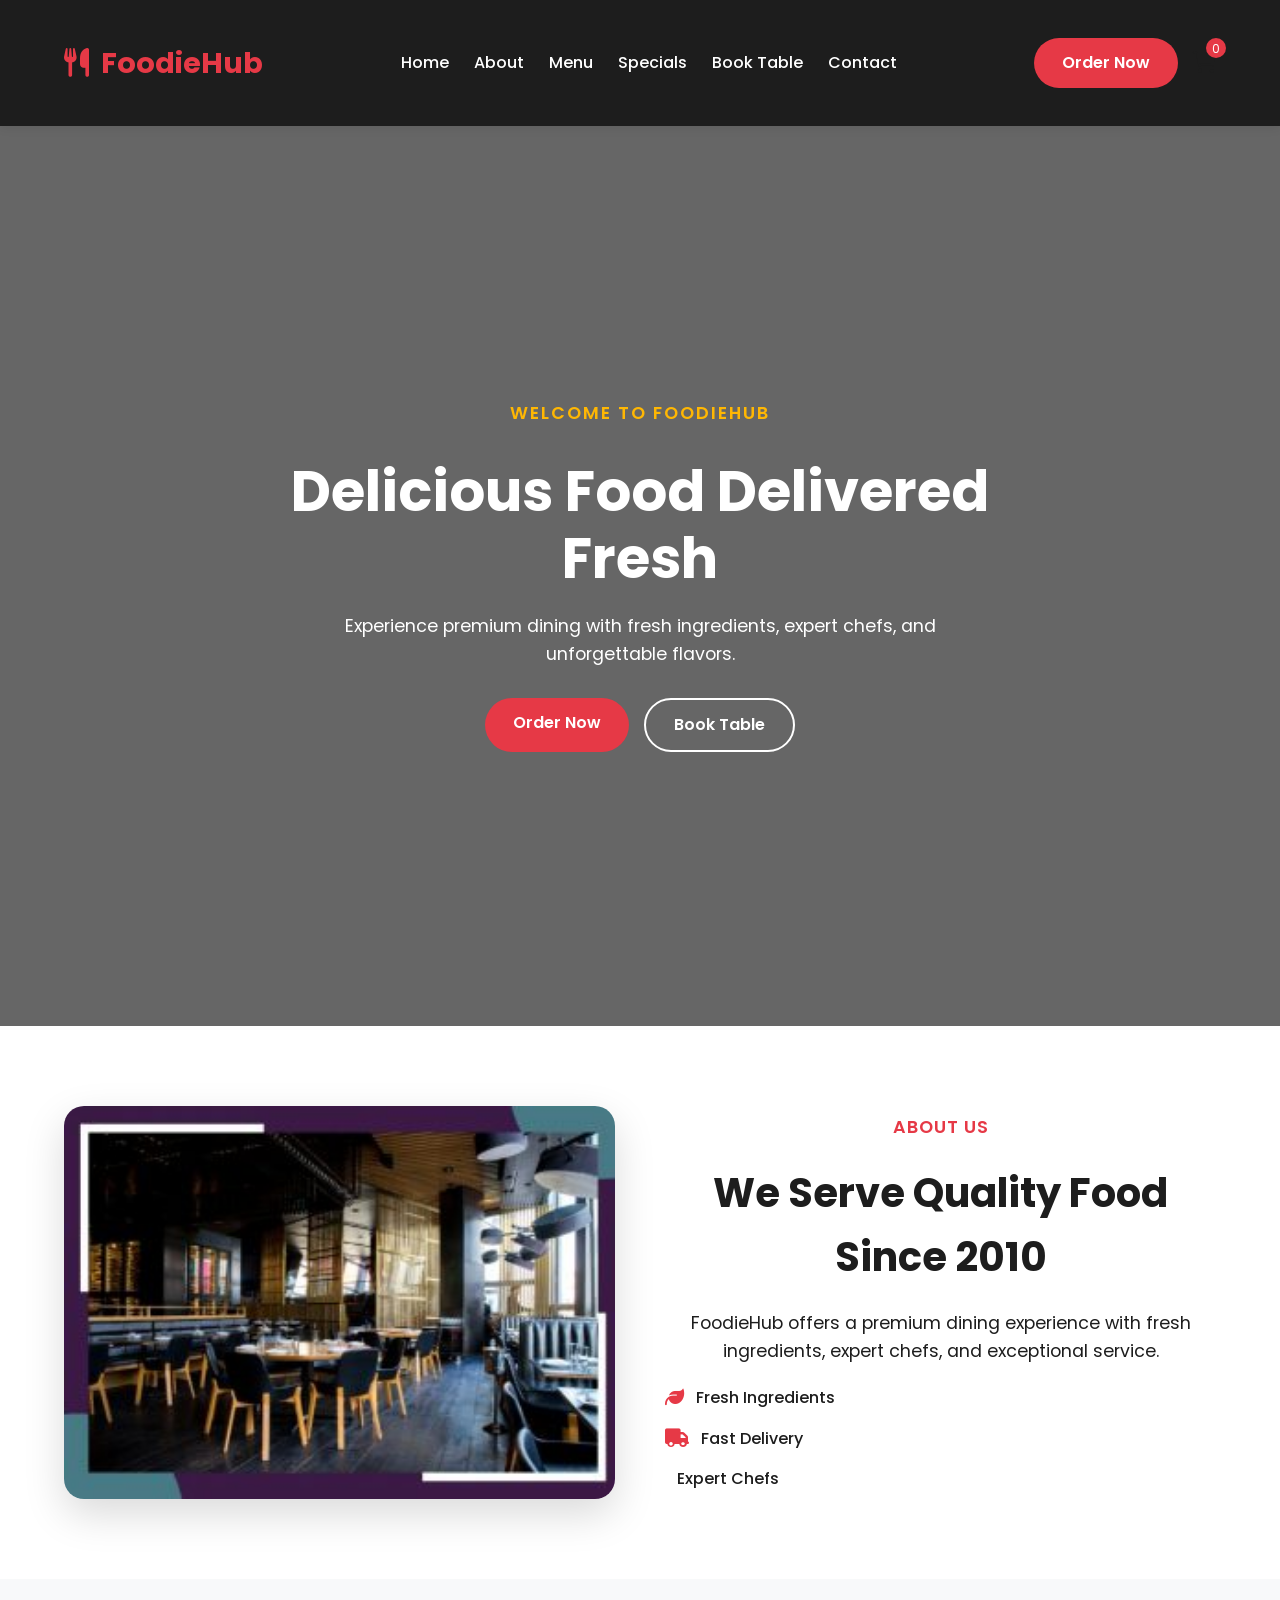
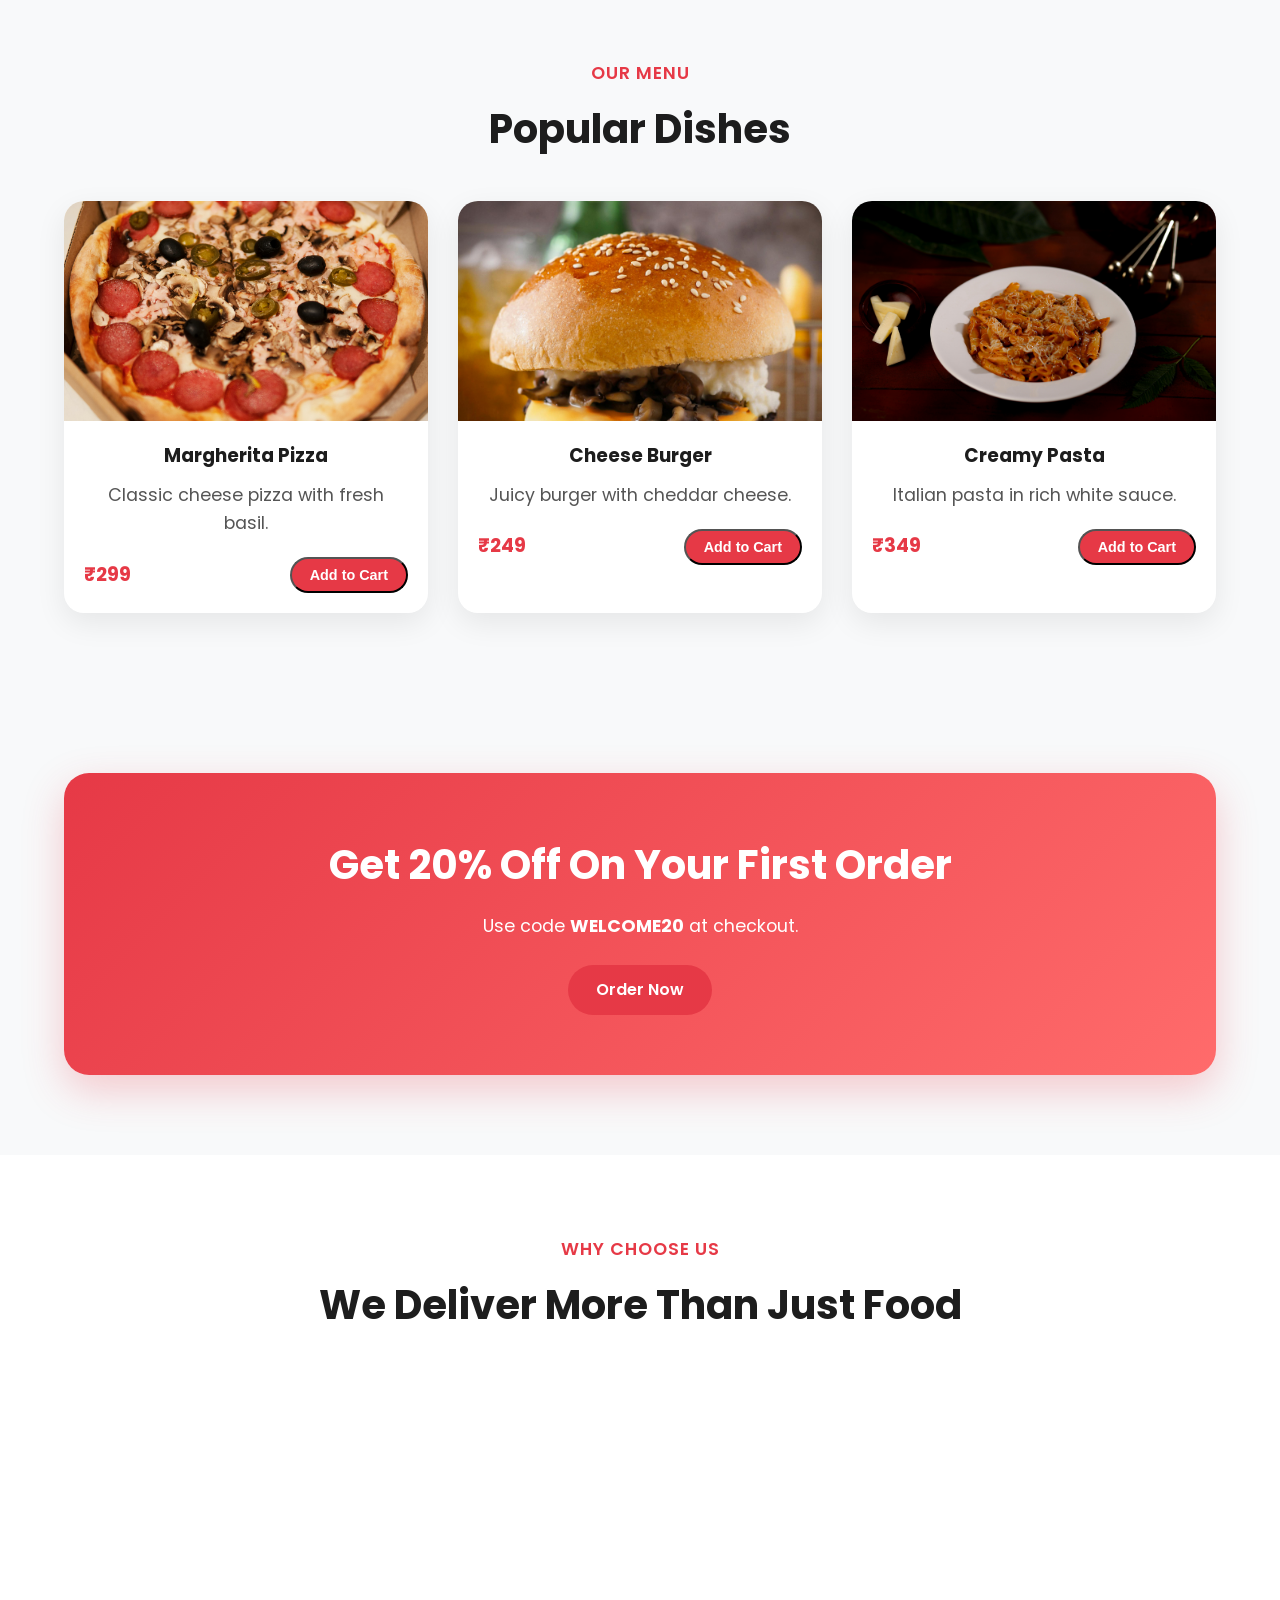
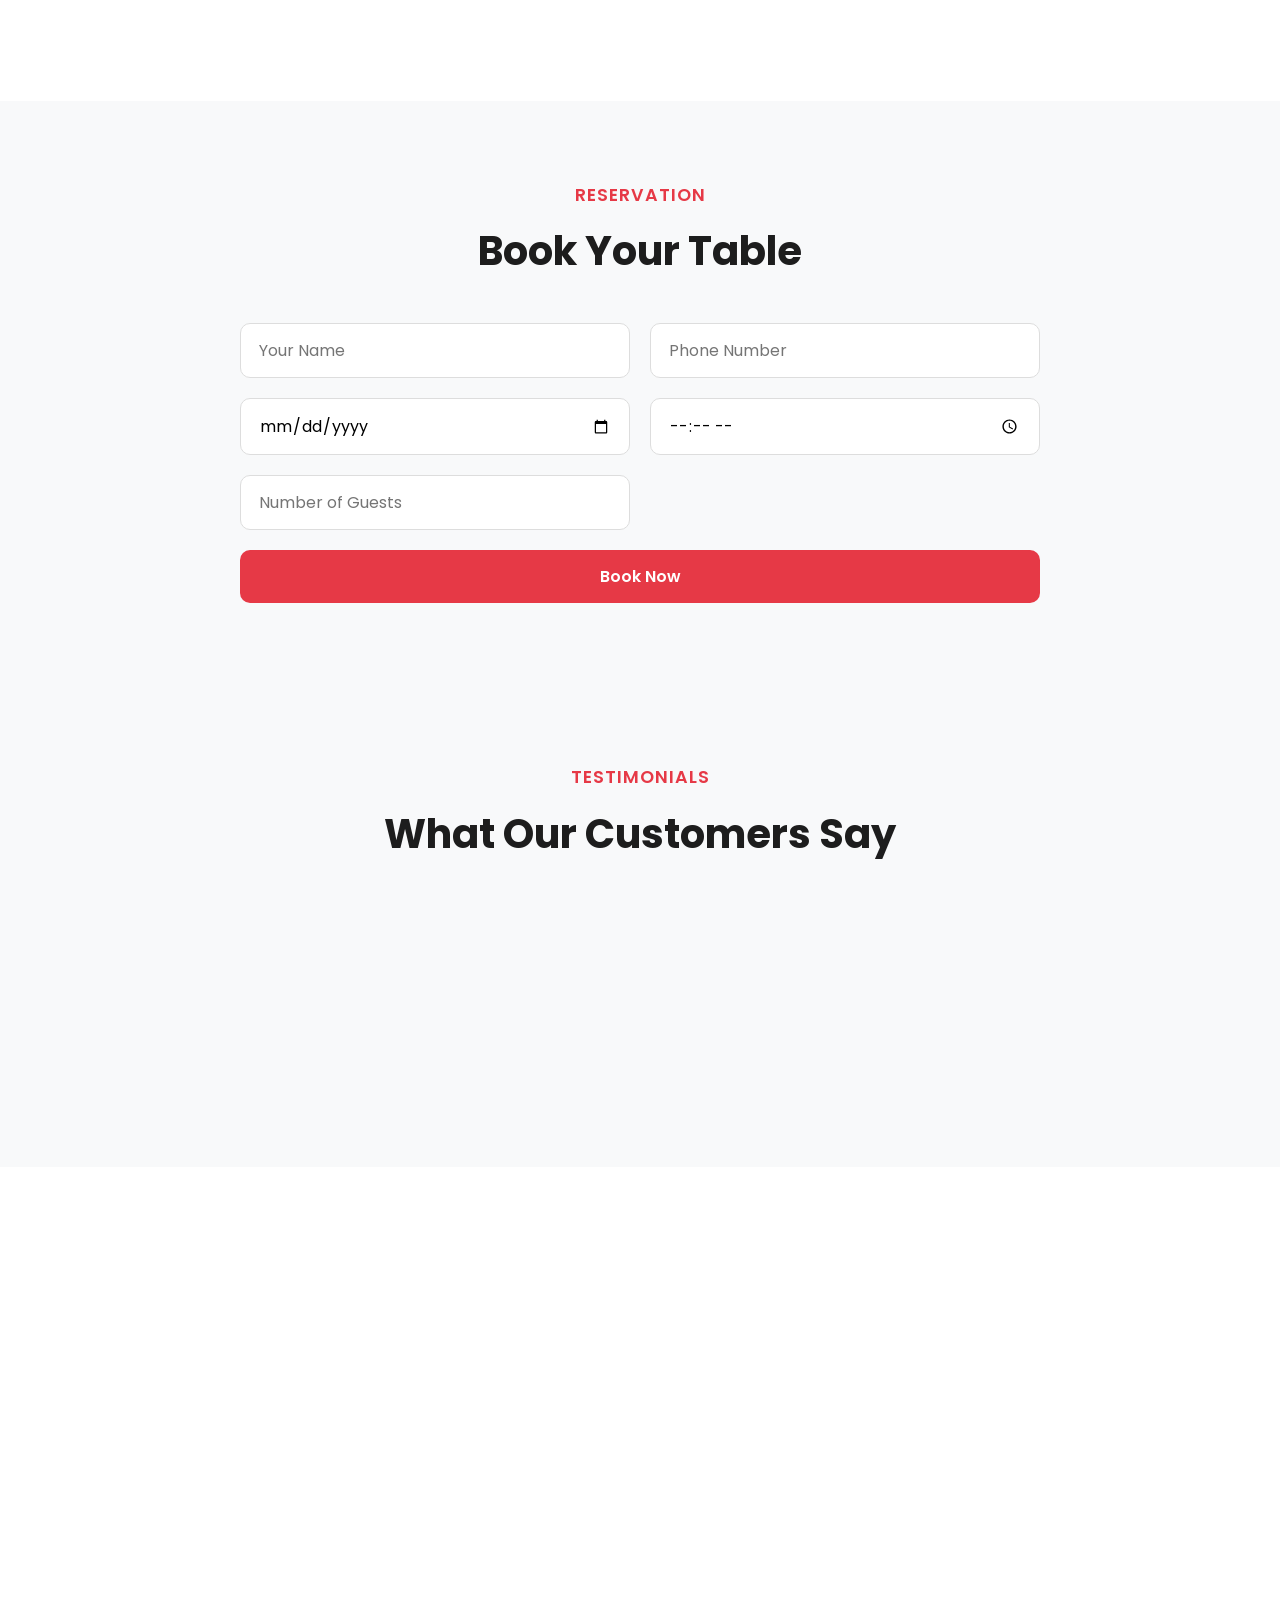
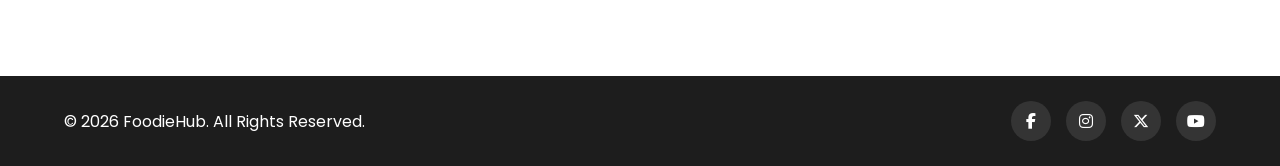
==== index.html @ bfe6a55f "primary website code uplaoded" ====
<!DOCTYPE html>
<html lang="en">

<head>
    <!-- Character encoding -->
    <meta charset="UTF-8">

    <!-- Responsive design -->
    <meta name="viewport" content="width=device-width, initial-scale=1.0">

    <!-- Website title -->
    <title>FoodieHub | Restaurant Website</title>

    <!-- Google Fonts -->
    <link rel="preconnect" href="https://fonts.googleapis.com">
    <link rel="preconnect" href="https://fonts.gstatic.com" crossorigin>
    <link href="https://fonts.googleapis.com/css2?family=Poppins:wght@300;400;500;600;700&display=swap"
        rel="stylesheet">

    <!-- Font Awesome Icons -->
    <link rel="stylesheet" href="https://cdnjs.cloudflare.com/ajax/libs/font-awesome/6.5.2/css/all.min.css">

    <!-- AOS Animation CSS -->
    <link rel="stylesheet" href="https://unpkg.com/aos@2.3.4/dist/aos.css">

    <!-- Custom CSS -->
    <link rel="stylesheet" href="css/style.css">
    <link rel="stylesheet" href="css/responsive.css">
</head>

<body>

    <!-- ================= HEADER / NAVBAR ================= -->
    <header class="header">
        <nav class="navbar container">

            <!-- Logo -->
            <a href="#" class="logo">
                <i class="fa-solid fa-utensils"></i> FoodieHub
            </a>

            <!-- Navigation Links -->
            <ul class="nav-links" id="navLinks">
                <li><a href="#home">Home</a></li>
                <li><a href="#about">About</a></li>
                <li><a href="#menu">Menu</a></li>
                <li><a href="#specials">Specials</a></li>
                <li><a href="#booking">Book Table</a></li>
                <li><a href="#contact">Contact</a></li>
            </ul>

            <!-- Right Side -->
            <div class="nav-actions">
                <a href="#menu" class="btn btn-primary">Order Now</a>
                <a href="cart.html" class="cart-icon">

                    <i class="fa-solid fa-cart-shopping"></i>
                    <span id="cartCount">0</span>
                </a>

                <!-- Mobile Menu Button -->
                <button class="menu-toggle" id="menuToggle">
                    <i class="fa-solid fa-bars"></i>
                </button>
            </div>

        </nav>
    </header>

    <!-- ================= HERO SECTION ================= -->
    <section class="hero" id="home">
        <!-- Dark overlay for readability -->
        <div class="hero-overlay"></div>

        <div class="hero-content container" data-aos="fade-up">
            <p class="hero-subtitle">Welcome to FoodieHub</p>
            <h1>Delicious Food Delivered Fresh</h1>
            <p>
                Experience premium dining with fresh ingredients, expert chefs,
                and unforgettable flavors.
            </p>

            <div class="hero-buttons">
                <a href="#menu" class="btn btn-primary">Order Now</a>
                <a href="#booking" class="btn btn-outline">Book Table</a>
            </div>
        </div>
    </section>

    <!-- ================= ABOUT SECTION ================= -->
    <section class="about section" id="about">
        <div class="container about-content">

            <!-- Left Side Image -->
            <div class="about-image" data-aos="fade-right">
                <img src="images/aboutUs.jpeg" alt="Restaurant Interior">
            </div>

            <!-- Right Side Text -->
            <div class="about-text" data-aos="fade-left">
                <p class="section-subtitle">About Us</p>
                <h2>We Serve Quality Food Since 2010</h2>
                <p>
                    FoodieHub offers a premium dining experience with fresh
                    ingredients, expert chefs, and exceptional service.
                </p>

                <div class="features">
                    <div class="feature">
                        <i class="fa-solid fa-leaf"></i>
                        <span>Fresh Ingredients</span>
                    </div>

                    <div class="feature">
                        <i class="fa-solid fa-truck"></i>
                        <span>Fast Delivery</span>
                    </div>

                    <div class="feature">
                        <i class="fa-solid fa-user-chef"></i>
                        <span>Expert Chefs</span>
                    </div>
                </div>
            </div>

        </div>
    </section>

    <!-- ================= MENU SECTION ================= -->
    <section class="menu section" id="menu">
        <div class="container">
            <p class="section-subtitle">Our Menu</p>
            <h2 class="section-title">Popular Dishes</h2>

            <div class="menu-grid">

                <!-- Pizza Card -->
                <div class="menu-card" data-aos="zoom-in">
                    <img src="images/pizza.jpg" alt="Pizza">

                    <div class="menu-card-content">
                        <h3>Margherita Pizza</h3>
                        <p>Classic cheese pizza with fresh basil.</p>

                        <div class="menu-footer">
                            <span>₹299</span>
                            <button class="btn btn-small add-to-cart" data-name="Margherita Pizza" data-price="299">
                                Add to Cart
                            </button>
                        </div>
                    </div>
                </div>

                <!-- Burger Card -->
                <div class="menu-card" data-aos="zoom-in" data-aos-delay="100">
                    <img src="images/burger.jpg" alt="Burger">

                    <div class="menu-card-content">
                        <h3>Cheese Burger</h3>
                        <p>Juicy burger with cheddar cheese.</p>

                        <div class="menu-footer">
                            <span>₹249</span>
                            <button class="btn btn-small add-to-cart" data-name="Cheese Burger" data-price="249">
                                Add to Cart
                            </button>
                        </div>
                    </div>
                </div>

                <!-- Pasta Card -->
                <div class="menu-card" data-aos="zoom-in" data-aos-delay="200">
                    <img src="images/pasta.jpg" alt="Pasta">

                    <div class="menu-card-content">
                        <h3>Creamy Pasta</h3>
                        <p>Italian pasta in rich white sauce.</p>

                        <div class="menu-footer">
                            <span>₹349</span>
                            <button class="btn btn-small add-to-cart" data-name="Cheese Burger" data-price="249">
                                Add to Cart
                            </button>
                        </div>
                    </div>
                </div>

            </div>
        </div>
    </section>

    <!-- ================= SPECIAL OFFER SECTION ================= -->
    <section class="specials section" id="specials">
        <div class="container specials-box" data-aos="fade-up">
            <h2>Get 20% Off On Your First Order</h2>
            <p>Use code <strong>WELCOME20</strong> at checkout.</p>
            <a href="#menu" class="btn btn-primary">Order Now</a>
        </div>
    </section>

    <!-- ================= WHY CHOOSE US ================= -->
    <section class="why-us section">
        <div class="container">
            <p class="section-subtitle">Why Choose Us</p>
            <h2 class="section-title">We Deliver More Than Just Food</h2>

            <div class="why-grid">

                <div class="why-card" data-aos="fade-up">
                    <i class="fa-solid fa-seedling"></i>
                    <h3>Fresh Ingredients</h3>
                    <p>We use only fresh and high-quality ingredients.</p>
                </div>

                <div class="why-card" data-aos="fade-up" data-aos-delay="100">
                    <i class="fa-solid fa-truck-fast"></i>
                    <h3>Fast Delivery</h3>
                    <p>Quick and reliable delivery to your doorstep.</p>
                </div>

                <div class="why-card" data-aos="fade-up" data-aos-delay="200">
                    <i class="fa-solid fa-user-chef"></i>
                    <h3>Expert Chefs</h3>
                    <p>Prepared by experienced and passionate chefs.</p>
                </div>

                <div class="why-card" data-aos="fade-up" data-aos-delay="300">
                    <i class="fa-solid fa-champagne-glasses"></i>
                    <h3>Cozy Ambience</h3>
                    <p>Enjoy a warm and comfortable dining experience.</p>
                </div>

            </div>
        </div>
    </section>


    <!-- ================= BOOKING SECTION ================= -->
    <section class="booking section" id="booking">
        <div class="container">
            <p class="section-subtitle">Reservation</p>
            <h2 class="section-title">Book Your Table</h2>

            <form class="booking-form" id="bookingForm">
                <input type="text" placeholder="Your Name" required>
                <input type="tel" placeholder="Phone Number" required>
                <input type="date" required>
                <input type="time" required>
                <input type="number" placeholder="Number of Guests" min="1" required>

                <button type="submit" class="btn btn-primary">
                    Book Now
                </button>
            </form>
        </div>
    </section>
    <!-- ================= TESTIMONIALS SECTION ================= -->
    <section class="testimonials section" id="testimonials">
        <div class="container">
            <p class="section-subtitle">Testimonials</p>
            <h2 class="section-title">What Our Customers Say</h2>

            <div class="testimonial-card" data-aos="fade-up">
                <p>
                    "Amazing food and excellent service. One of the best restaurants in Pune!"
                </p>
                <h4>- Rahul Sharma</h4>
            </div>
        </div>
    </section>

    <!-- ================= CONTACT SECTION ================= -->
    <section class="contact section" id="contact">
        <div class="container contact-content">

            <!-- Contact Info -->
            <div class="contact-info" data-aos="fade-right">
                <p class="section-subtitle">Contact Us</p>
                <h2 class="section-title">Get In Touch</h2>

                <p><i class="fa-solid fa-location-dot"></i> Pune, Maharashtra, India</p>
                <p><i class="fa-solid fa-phone"></i> +91 98765 43210</p>
                <p><i class="fa-solid fa-envelope"></i> info@foodiehub.com</p>
            </div>

            <!-- Contact Form -->
            <form class="contact-form" id="contactForm" data-aos="fade-left">
                <input type="text" placeholder="Your Name" required>
                <input type="email" placeholder="Your Email" required>
                <textarea rows="5" placeholder="Your Message" required></textarea>
                <button type="submit" class="btn btn-primary">
                    Send Message
                </button>
            </form>

        </div>
    </section>

    <!-- ================= FOOTER ================= -->
    <footer class="footer">
        <div class="container footer-content">
            <p>&copy; 2026 FoodieHub. All Rights Reserved.</p>

            <div class="social-links">
                <a href="#"><i class="fa-brands fa-facebook-f"></i></a>
                <a href="#"><i class="fa-brands fa-instagram"></i></a>
                <a href="#"><i class="fa-brands fa-x-twitter"></i></a>
                <a href="#"><i class="fa-brands fa-youtube"></i></a>
            </div>
        </div>
    </footer>

    <!-- AOS JS -->
    <script src="https://unpkg.com/aos@2.3.4/dist/aos.js"></script>

    <!-- Custom JS -->
    <script src="js/script.js"></script>
    <!-- Toast Notification Container -->
<div id="toast" class="toast"></div>
</body>

</html>
---- css/style.css ----
/* =========================
   GOOGLE FONT RESET
========================= */
* {
    margin: 0;
    padding: 0;
    box-sizing: border-box;
}

html {
    scroll-behavior: smooth;
}

body {
    font-family: 'Poppins', sans-serif;
    line-height: 1.6;
    color: #1d1d1d;
    background: #ffffff;
}

img {
    max-width: 100%;
    display: block;
}

a {
    text-decoration: none;
    color: inherit;
}

ul {
    list-style: none;
}

/* =========================
   CSS VARIABLES
========================= */
:root {
    --primary: #e63946;
    --secondary: #ffb703;
    --dark: #1d1d1d;
    --light: #ffffff;
    --gray: #f8f9fa;
    --container-width: 1200px;
    --radius: 12px;
    --transition: 0.3s ease;
}

/* =========================
   REUSABLE CLASSES
========================= */
.container {
    width: 90%;
    max-width: var(--container-width);
    margin: auto;
}

.section {
    padding: 80px 0;
}

.btn {
    display: inline-block;
    padding: 12px 28px;
    border-radius: 50px;
    font-weight: 600;
    transition: var(--transition);
}

.btn-primary {
    background: var(--primary);
    color: var(--light);
}

.btn-primary:hover {
    background: #c62828;
}

/* =========================
   BASIC PAGE STYLING
========================= */
header {
    background: var(--dark);
    color: var(--light);
    text-align: center;
    padding: 20px 0;
}

header h1 {
    font-size: 2rem;
}

section {
    text-align: center;
    padding: 100px 20px;
    background: var(--gray);
}

section h2 {
    font-size: 2.5rem;
    margin-bottom: 20px;
}

section p {
    font-size: 1.1rem;
    max-width: 600px;
    margin: auto;
}

footer {
    background: var(--dark);
    color: var(--light);
    text-align: center;
    padding: 20px 0;
}
/* =========================
   NAVBAR
========================= */
.header {
    position: sticky;
    top: 0;
    left: 0;
    width: 100%;
    
    box-shadow: 0 2px 10px rgba(0, 0, 0, 0.08);
    z-index: 1000;
}

.navbar {
    display: flex;
    justify-content: space-between;
    align-items: center;
    padding: 18px 0;
}

.logo {
    font-size: 1.8rem;
    font-weight: 700;
    color: var(--primary);
}

.logo i {
    margin-right: 6px;
}

.nav-links {
    display: flex;
    gap: 25px;
}

.nav-links a {
    font-weight: 500;
    transition: var(--transition);
}

.nav-links a:hover {
    color: var(--primary);
}

.nav-actions {
    display: flex;
    align-items: center;
    gap: 15px;
}

.menu-toggle {
    display: none;
    background: none;
    border: none;
    font-size: 1.5rem;
    cursor: pointer;
}
/* =========================
   HERO SECTION
========================= */
.hero {
    position: relative;
    min-height: 100vh;
    display: flex;
    align-items: center;
    justify-content: center;
    text-align: center;
    color: var(--light);
    background: url('https://images.unsplash.com/photo-1517248135467-4c7edcad34c4?auto=format&fit=crop&w=1600&q=80') center/cover no-repeat;
}

.hero-overlay {
    position: absolute;
    inset: 0;
    background: rgba(0, 0, 0, 0.6);
}

.hero-content {
    position: relative;
    z-index: 2;
    max-width: 800px;
}

.hero-subtitle {
    color: var(--secondary);
    font-weight: 600;
    margin-bottom: 15px;
    text-transform: uppercase;
    letter-spacing: 2px;
}

.hero h1 {
    font-size: 3.5rem;
    line-height: 1.2;
    margin-bottom: 20px;
}

.hero p {
    font-size: 1.1rem;
    margin-bottom: 30px;
}

.hero-buttons {
    display: flex;
    justify-content: center;
    gap: 15px;
    flex-wrap: wrap;
}

.btn-outline {
    border: 2px solid #ffffff;
    color: #ffffff;
}

.btn-outline:hover {
    background: #ffffff;
    color: var(--dark);
}

/* =========================
   SECTION TITLES
========================= */
.section-subtitle {
    color: var(--primary);
    font-weight: 600;
    margin-bottom: 10px;
    text-transform: uppercase;
    letter-spacing: 1px;
}

.section-title,
.about-text h2 {
    font-size: 2.5rem;
    margin-bottom: 20px;
}

/* =========================
   ABOUT SECTION
========================= */
.about {
    background: #ffffff;
}

.about-content {
    display: grid;
    grid-template-columns: 1fr 1fr;
    gap: 50px;
    align-items: center;
}

.about-image img {
    width: 100%; 
    border-radius: 20px;
    box-shadow: 0 15px 40px rgba(0, 0, 0, 0.15);
}

.about-text p {
    margin-bottom: 20px;
}

.features {
    display: flex;
    flex-direction: column;
    gap: 15px;
}

.feature {
    display: flex;
    align-items: center;
    gap: 12px;
    font-weight: 500;
}

.feature i {
    color: var(--primary);
    font-size: 1.2rem;
}

/* =========================
   MENU SECTION
========================= */
.menu {
    background: var(--gray);
}

.menu-grid {
    display: grid;
    grid-template-columns: repeat(3, 1fr);
    gap: 30px;
    margin-top: 40px;
}

.menu-card {
    background: #ffffff;
    border-radius: 20px;
    overflow: hidden;
    box-shadow: 0 10px 30px rgba(0, 0, 0, 0.08);
    transition: var(--transition);
}

.menu-card:hover {
    transform: translateY(-10px);
}

.menu-card img {
    width: 100%; 
    height: 220px;
    object-fit: cover;
}

.menu-card-content {
    padding: 20px;
}

.menu-card-content h3 {
    margin-bottom: 10px;
}

.menu-card-content p {
    margin-bottom: 20px;
    color: #555;
}

.menu-footer {
    display: flex;
    justify-content: space-between;
    align-items: center;
}

.menu-footer span {
    font-size: 1.2rem;
    font-weight: 700;
    color: var(--primary);
}

.btn-small {
    padding: 8px 18px;
    font-size: 0.9rem;
    background: var(--primary);
    color: #ffffff;
    border-radius: 30px;
}
/* =========================
   SPECIAL OFFER SECTION
========================= */
.specials-box {
    background: linear-gradient(135deg, var(--primary), #ff6b6b);
    color: #ffffff;
    padding: 60px 30px;
    border-radius: 25px;
    text-align: center;
    box-shadow: 0 15px 40px rgba(230, 57, 70, 0.25);
}

.specials-box h2 {
    font-size: 2.5rem;
    margin-bottom: 15px;
}

.specials-box p {
    margin-bottom: 25px;
}

/* =========================
   WHY CHOOSE US
========================= */
.why-us {
    background: #ffffff;
}

.why-grid {
    display: grid;
    grid-template-columns: repeat(4, 1fr);
    gap: 30px;
    margin-top: 40px;
}

.why-card {
    background: var(--gray);
    padding: 30px 20px;
    border-radius: 20px;
    text-align: center;
    transition: var(--transition);
}

.why-card:hover {
    transform: translateY(-10px);
    box-shadow: 0 10px 30px rgba(0, 0, 0, 0.08);
}

.why-card i {
    font-size: 2.5rem;
    color: var(--primary);
    margin-bottom: 20px;
}

.why-card h3 {
    margin-bottom: 10px;
}
/* =========================
   BOOKING SECTION
========================= */
.booking {
    background: var(--gray);
}

.booking-form {
    max-width: 800px;
    margin: 40px auto 0;
    display: grid;
    grid-template-columns: repeat(2, 1fr);
    gap: 20px;
}

.booking-form input,
.booking-form button {
    padding: 14px 18px;
    border: 1px solid #ddd;
    border-radius: 10px;
    font-family: inherit;
    font-size: 1rem;
}

.booking-form input:focus {
    outline: none;
    border-color: var(--primary);
}

.booking-form button {
    border: none;
    cursor: pointer;
}

.booking-form button:last-child {
    grid-column: span 2;
}
/* =========================
   TESTIMONIALS
========================= */
.testimonials {
    background: var(--gray);
}

.testimonial-card {
    max-width: 700px;
    margin: 40px auto 0;
    background: #ffffff;
    padding: 40px;
    border-radius: 20px;
    box-shadow: 0 10px 30px rgba(0, 0, 0, 0.08);
    text-align: center;
}

.testimonial-card p {
    font-size: 1.1rem;
    font-style: italic;
    margin-bottom: 20px;
}

.testimonial-card h4 {
    color: var(--primary);
}

/* =========================
   CONTACT SECTION
========================= */
.contact {
    background: #ffffff;
}

.contact-content {
    display: grid;
    grid-template-columns: 1fr 1fr;
    gap: 40px;
    align-items: start;
}

.contact-info p {
    margin-bottom: 15px;
}

.contact-info i {
    color: var(--primary);
    margin-right: 10px;
}

.contact-form {
    display: flex;
    flex-direction: column;
    gap: 15px;
}

.contact-form input,
.contact-form textarea {
    width: 100%; 
    padding: 14px 18px;
    border: 1px solid #ddd;
    border-radius: 10px;
    font-family: inherit;
    font-size: 1rem;
}

.contact-form textarea {
    resize: vertical;
}

.contact-form input:focus,
.contact-form textarea:focus {
    outline: none;
    border-color: var(--primary);
}

.contact-form button {
    border: none;
    cursor: pointer;
}

/* =========================
   FOOTER
========================= */
.footer {
    background: var(--dark);
    color: #ffffff;
    padding: 25px 0;
}

.footer-content {
    display: flex;
    justify-content: space-between;
    align-items: center;
    gap: 20px;
    flex-wrap: wrap;
}

.social-links {
    display: flex;
    gap: 15px;
}

.social-links a {
    width: 40px;
    height: 40px;
    display: flex;
    align-items: center;
    justify-content: center;
    background: rgba(255, 255, 255, 0.1);
    border-radius: 50%; 
    transition: var(--transition);
}

.social-links a:hover {
    background: var(--primary);
}
/* =========================
   CART ICON
========================= */
.cart-icon {
    position: relative;
    font-size: 1.3rem;
    color: var(--dark);
}

#cartCount {
    position: absolute;
    top: -8px;
    right: -10px;
    background: var(--primary);
    color: #ffffff;
    width: 20px;
    height: 20px;
    border-radius: 50%;
    font-size: 0.75rem;
    display: flex;
    align-items: center;
    justify-content: center;
}
/* =========================
   CART PAGE
========================= */
.cart-item {
    display: flex;
    justify-content: space-between;
    align-items: center;
    gap: 20px;
    background: #ffffff;
    padding: 20px;
    border-radius: 12px;
    box-shadow: 0 5px 15px rgba(0, 0, 0, 0.06);
    margin-bottom: 15px;
}

.cart-item h4 {
    margin-bottom: 5px;
}

.remove-btn {
    background: var(--primary);
    color: #ffffff;
    border: none;
    padding: 8px 16px;
    border-radius: 30px;
    cursor: pointer;
}

.cart-summary {
    margin-top: 30px;
    text-align: center;
}

.cart-summary h3 {
    margin-bottom: 20px;
    font-size: 1.8rem;
}

.cart-summary .btn {
    margin: 10px;
}

.empty-cart {
    text-align: center;
    padding: 40px 0;
    color: #666;
}

/* =========================
   PAGE HERO
========================= */
.page-hero {
    background: linear-gradient(rgba(0,0,0,0.65), rgba(0,0,0,0.65)),
                url('../images/about.jpg') center/cover no-repeat;
    color: #ffffff;
    text-align: center;
    padding: 120px 20px 80px;
}

.page-hero h1 {
    font-size: 3rem;
    margin-bottom: 10px;
}

.page-hero p {
    font-size: 1.1rem;
}
/* =========================
   CHECKOUT PAGE
========================= */
.checkout-box {
    max-width: 700px;
    margin: 0 auto;
    background: #ffffff;
    padding: 40px;
    border-radius: 20px;
    box-shadow: 0 10px 30px rgba(0, 0, 0, 0.08);
}

.checkout-box h3 {
    margin-bottom: 25px;
    text-align: center;
    color: var(--primary);
}

.checkout-form {
    display: flex;
    flex-direction: column;
    gap: 15px;
}

.checkout-form input,
.checkout-form textarea {
    width: 100%;
    padding: 14px 18px;
    border: 1px solid #ddd;
    border-radius: 10px;
    font-family: inherit;
    font-size: 1rem;
}

.checkout-form textarea {
    resize: vertical;
}

.checkout-form input:focus,
.checkout-form textarea:focus {
    outline: none;
    border-color: var(--primary);
}

.checkout-form button {
    border: none;
    cursor: pointer;
}

/* =========================
   TOAST NOTIFICATION
========================= */
.toast {
    position: fixed;
    top: 100px;
    right: 20px;
    background: #1d1d1d;
    color: #ffffff;
    padding: 14px 20px;
    border-radius: 10px;
    box-shadow: 0 10px 30px rgba(0, 0, 0, 0.15);
    z-index: 9999;
    opacity: 0;
    visibility: hidden;
    transform: translateY(-20px);
    transition: all 0.3s ease;
    max-width: 320px;
}

.toast.show {
    opacity: 1;
    visibility: visible;
    transform: translateY(0);
}

.toast.success {
    background: #28a745;
}

.toast.error {
    background: #dc3545;
}
---- css/responsive.css ----
/* =========================
   MOBILE NAVIGATION
========================= */
@media (max-width: 768px) {
    .nav-links {
        position: absolute;
        top: 100%;
        left: 0;
        width: 100%;
        background: #ffffff;
        flex-direction: column;
        align-items: center;
        padding: 20px 0;
        display: none;
        box-shadow: 0 10px 20px rgba(0, 0, 0, 0.08);
    }

    .nav-links.active {
        display: flex;
    }

    .menu-toggle {
        display: block;
    }

    .nav-actions .btn {
        display: none;
    }

    .hero h1 {
        font-size: 2.5rem;
    }

    .hero p {
        font-size: 1rem;
    }

    .about-content {
        grid-template-columns: 1fr;
    }

    .about-text h2,
    .section-title {
        font-size: 2rem;
    }

    .menu-grid {
        grid-template-columns: 1fr;
    }
    .why-grid {
    grid-template-columns: 1fr;
}

.specials-box h2 {
    font-size: 2rem;
}
.booking-form {
    grid-template-columns: 1fr;
}

.booking-form button:last-child {
    grid-column: span 1;
}
.contact-content,
.footer-content {
    grid-template-columns: 1fr;
    flex-direction: column;
    text-align: center;
}
.cart-item {
    flex-direction: column;
  text-align: center;
}

.page-hero h1 {
    font-size: 2.2rem;
}

}
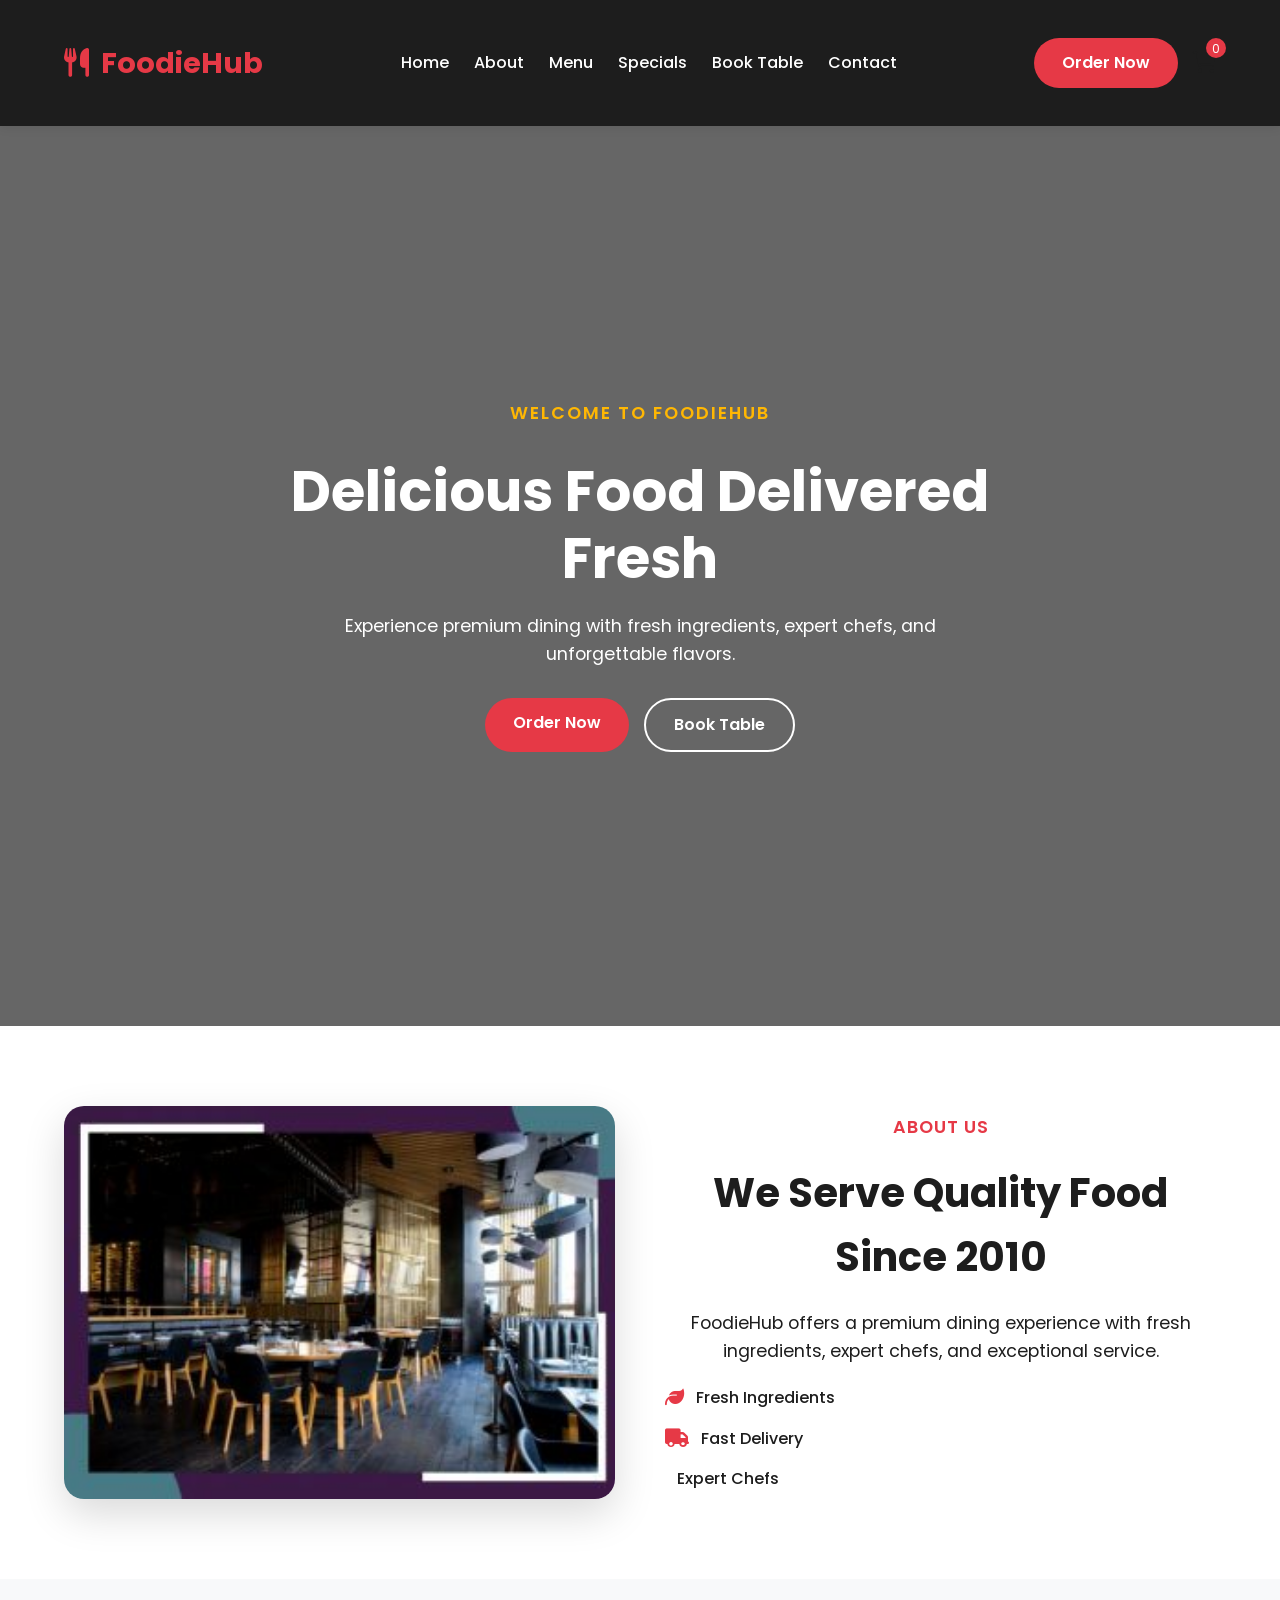
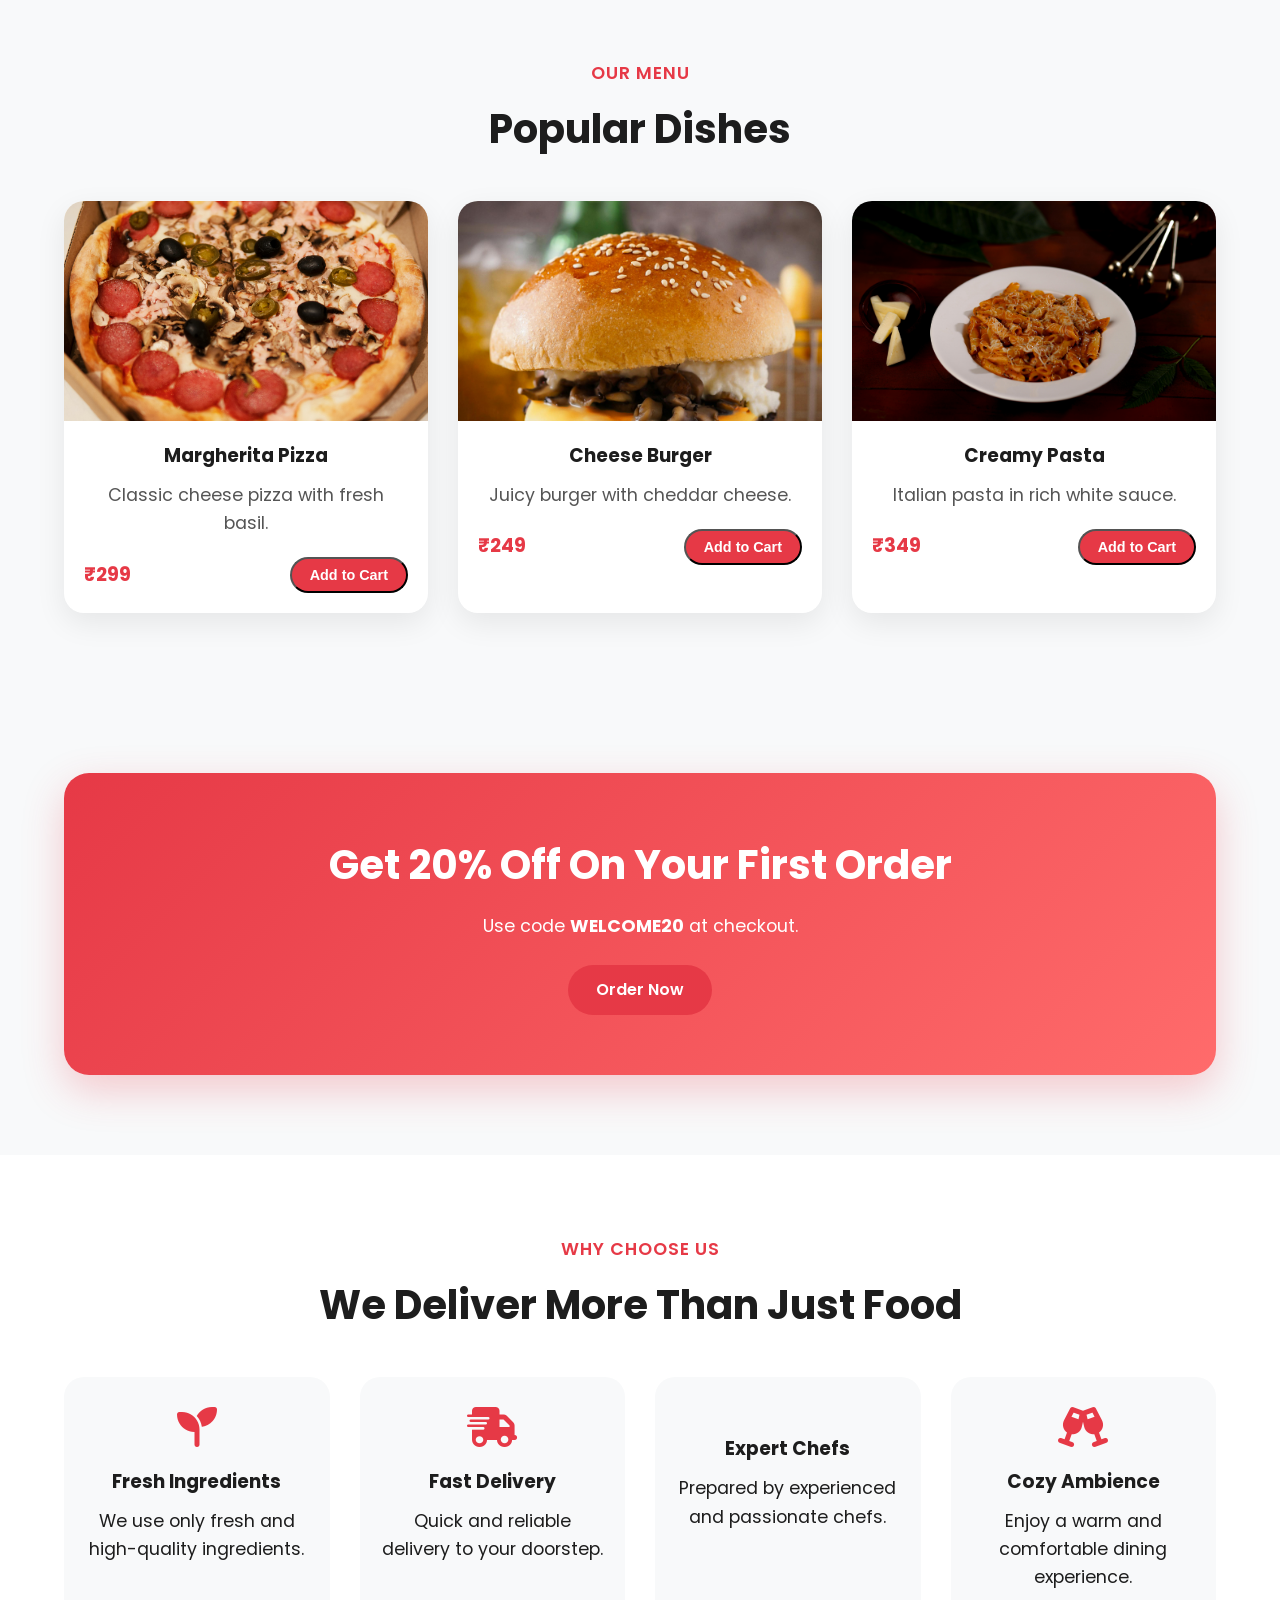
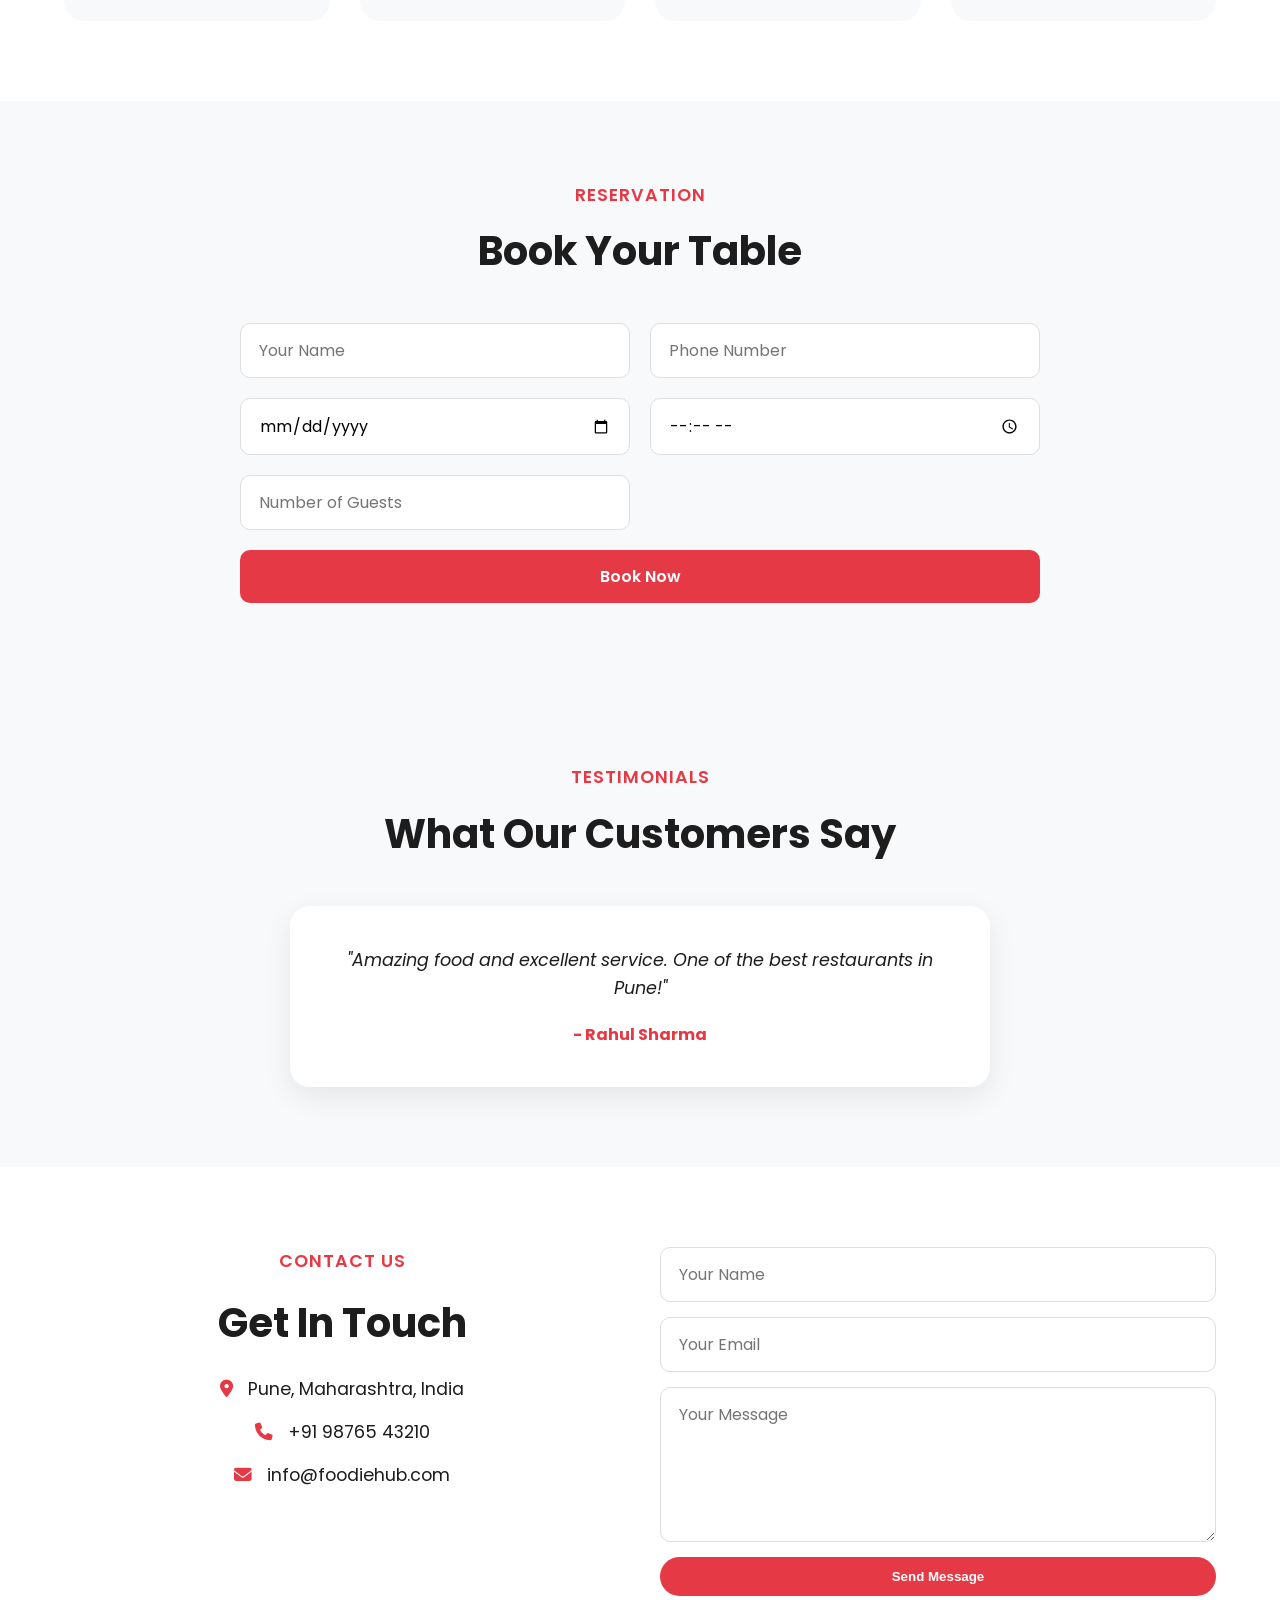
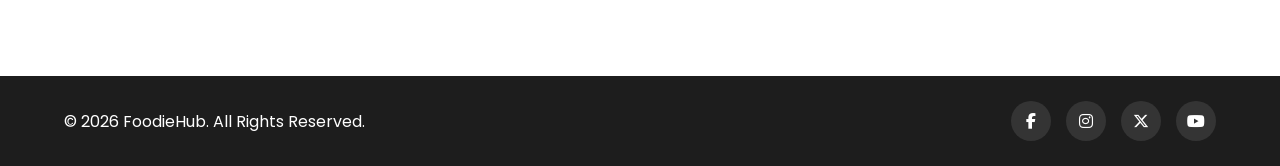
==== commit 01c96656: "search functionality" ====
--- a/index.html
+++ b/index.html
@@ -43,7 +43,7 @@
             <ul class="nav-links" id="navLinks">
                 <li><a href="#home">Home</a></li>
                 <li><a href="#about">About</a></li>
-                <li><a href="#menu">Menu</a></li>
+                <li><a href="menu.html">Menu</a></li>
                 <li><a href="#specials">Specials</a></li>
                 <li><a href="#booking">Book Table</a></li>
                 <li><a href="#contact">Contact</a></li>
@@ -51,7 +51,7 @@
 
             <!-- Right Side -->
             <div class="nav-actions">
-                <a href="#menu" class="btn btn-primary">Order Now</a>
+                <a href="menu.html" class="btn btn-primary">Order Now</a>
                 <a href="cart.html" class="cart-icon">
 
                     <i class="fa-solid fa-cart-shopping"></i>
@@ -81,7 +81,7 @@
             </p>
 
             <div class="hero-buttons">
-                <a href="#menu" class="btn btn-primary">Order Now</a>
+                <a href="menu.html" class="btn btn-primary">Order Now</a>
                 <a href="#booking" class="btn btn-outline">Book Table</a>
             </div>
         </div>
@@ -194,7 +194,7 @@
         <div class="container specials-box" data-aos="fade-up">
             <h2>Get 20% Off On Your First Order</h2>
             <p>Use code <strong>WELCOME20</strong> at checkout.</p>
-            <a href="#menu" class="btn btn-primary">Order Now</a>
+            <a href="menu.html" class="btn btn-primary">Order Now</a>
         </div>
     </section>
 
--- a/css/style.css
+++ b/css/style.css
@@ -737,4 +737,43 @@
 
 .toast.error {
     background: #dc3545;
+}
+/* =========================
+   SEARCH & FILTER
+========================= */
+.menu-controls {
+    display: flex;
+    justify-content: space-between;
+    align-items: center;
+    gap: 20px;
+    margin-bottom: 30px;
+    flex-wrap: wrap;
+}
+
+#searchInput {
+    padding: 12px 15px;
+    border-radius: 10px;
+    border: 1px solid #ddd;
+    width: 250px;
+}
+
+.filters {
+    display: flex;
+    gap: 10px;
+    flex-wrap: wrap;
+}
+
+.filter-btn {
+    padding: 8px 15px;
+    border: none;
+    border-radius: 20px;
+    cursor: pointer;
+    background: #eee;
+    transition: 0.3s;
+}
+
+.filter-btn.active,
+.filter-btn:hover {
+    background: var(--primary);
+    color: #fff;
 }
--- a/css/responsive.css
+++ b/css/responsive.css
@@ -75,5 +75,44 @@
 .page-hero h1 {
     font-size: 2.2rem;
 }
+/* =========================
+   SEARCH & FILTER
+========================= */
+.menu-controls {
+    display: flex;
+    justify-content: space-between;
+    align-items: center;
+    gap: 20px;
+    margin-bottom: 30px;
+    flex-wrap: wrap;
+}
+
+#searchInput {
+    padding: 12px 15px;
+    border-radius: 10px;
+    border: 1px solid #ddd;
+    width: 250px;
+}
+
+.filters {
+    display: flex;
+    gap: 10px;
+    flex-wrap: wrap;
+}
+
+.filter-btn {
+    padding: 8px 15px;
+    border: none;
+    border-radius: 20px;
+    cursor: pointer;
+    background: #eee;
+    transition: 0.3s;
+}
+
+.filter-btn.active,
+.filter-btn:hover {
+    background: var(--primary);
+    color: #fff;
+}
 
 }
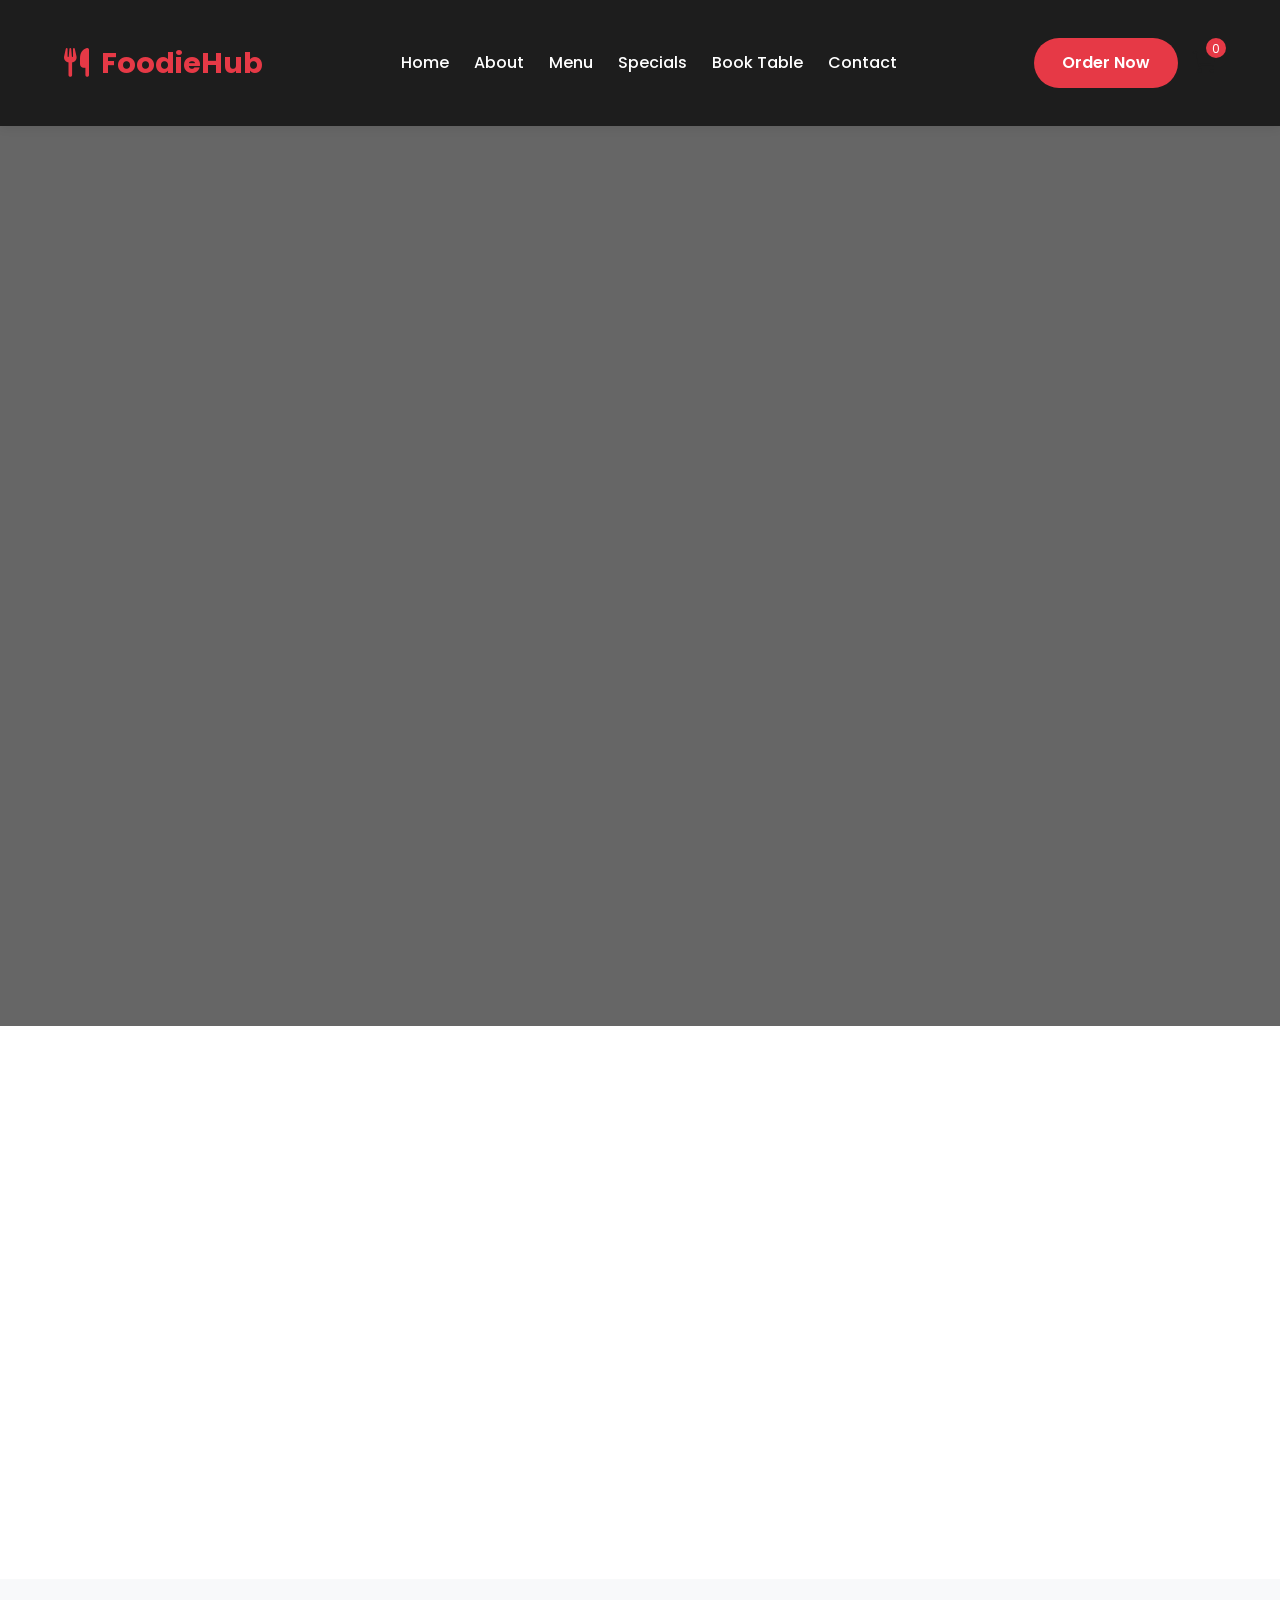
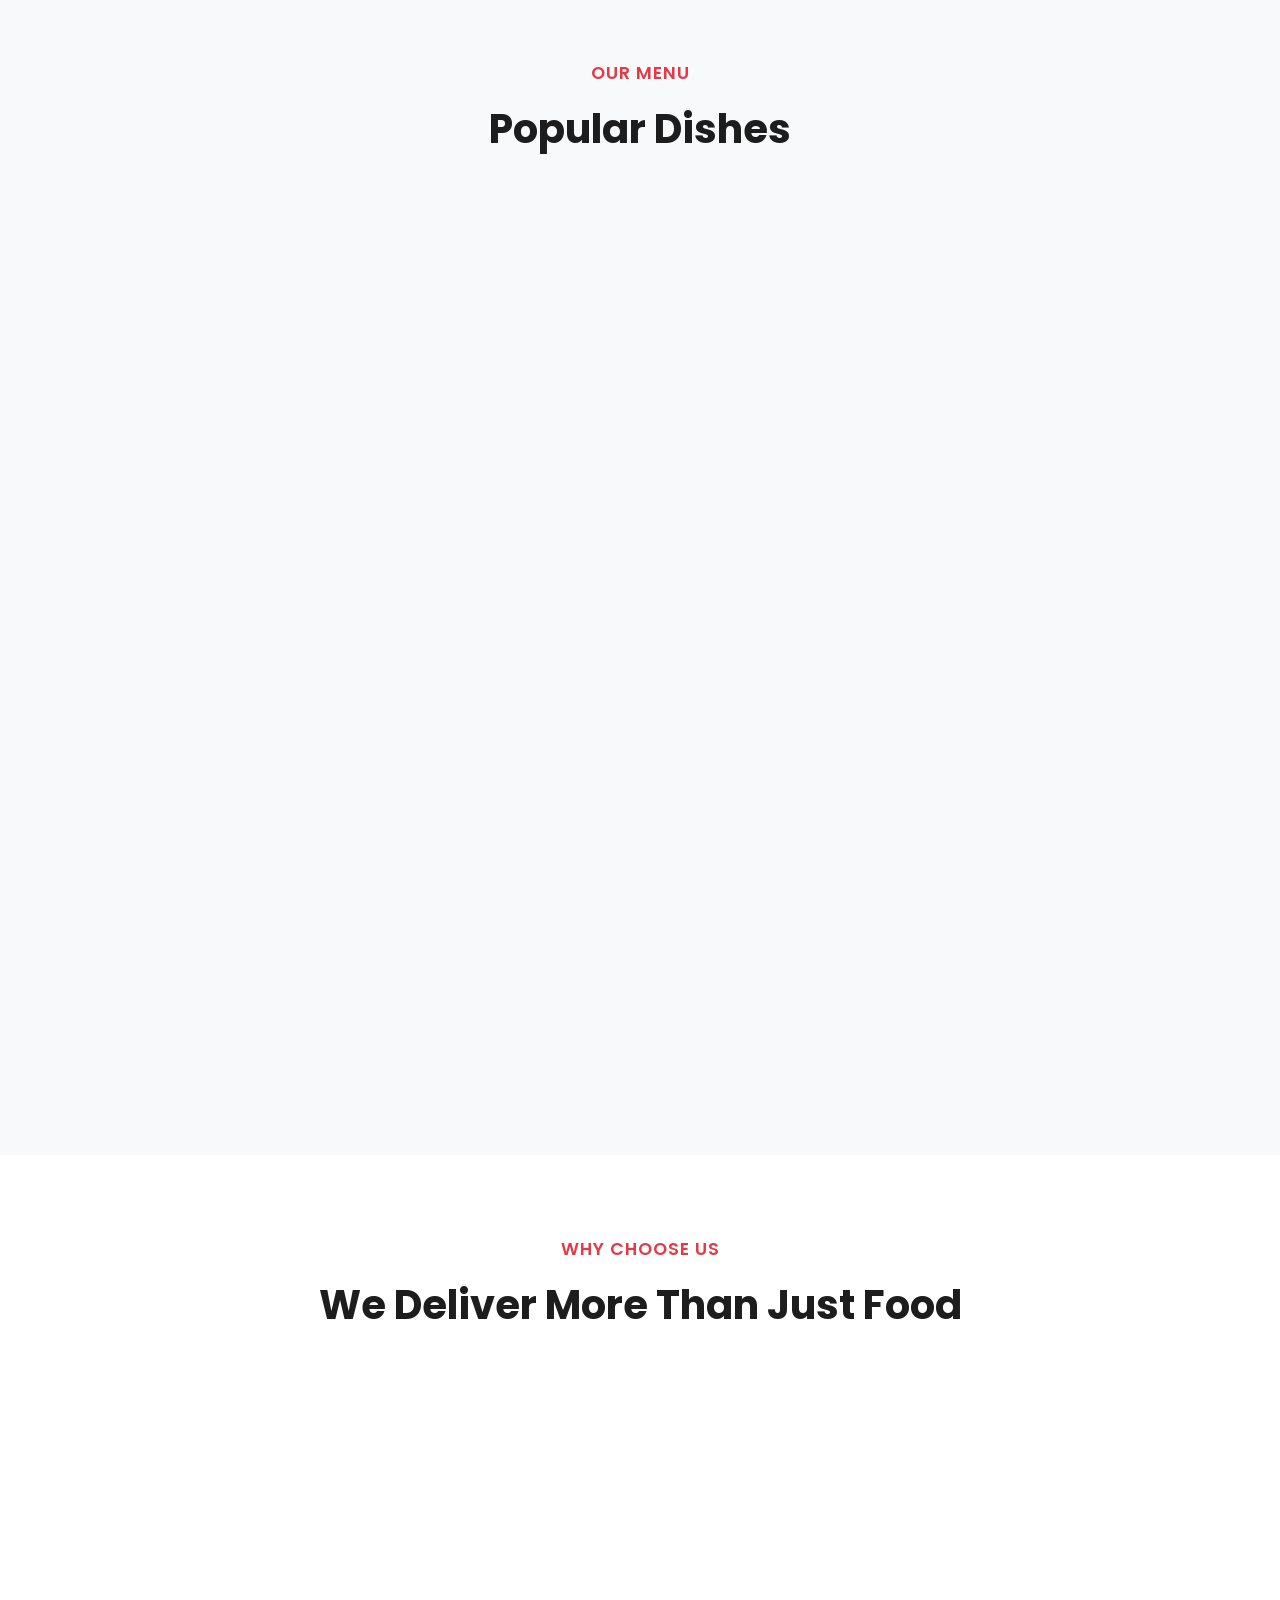
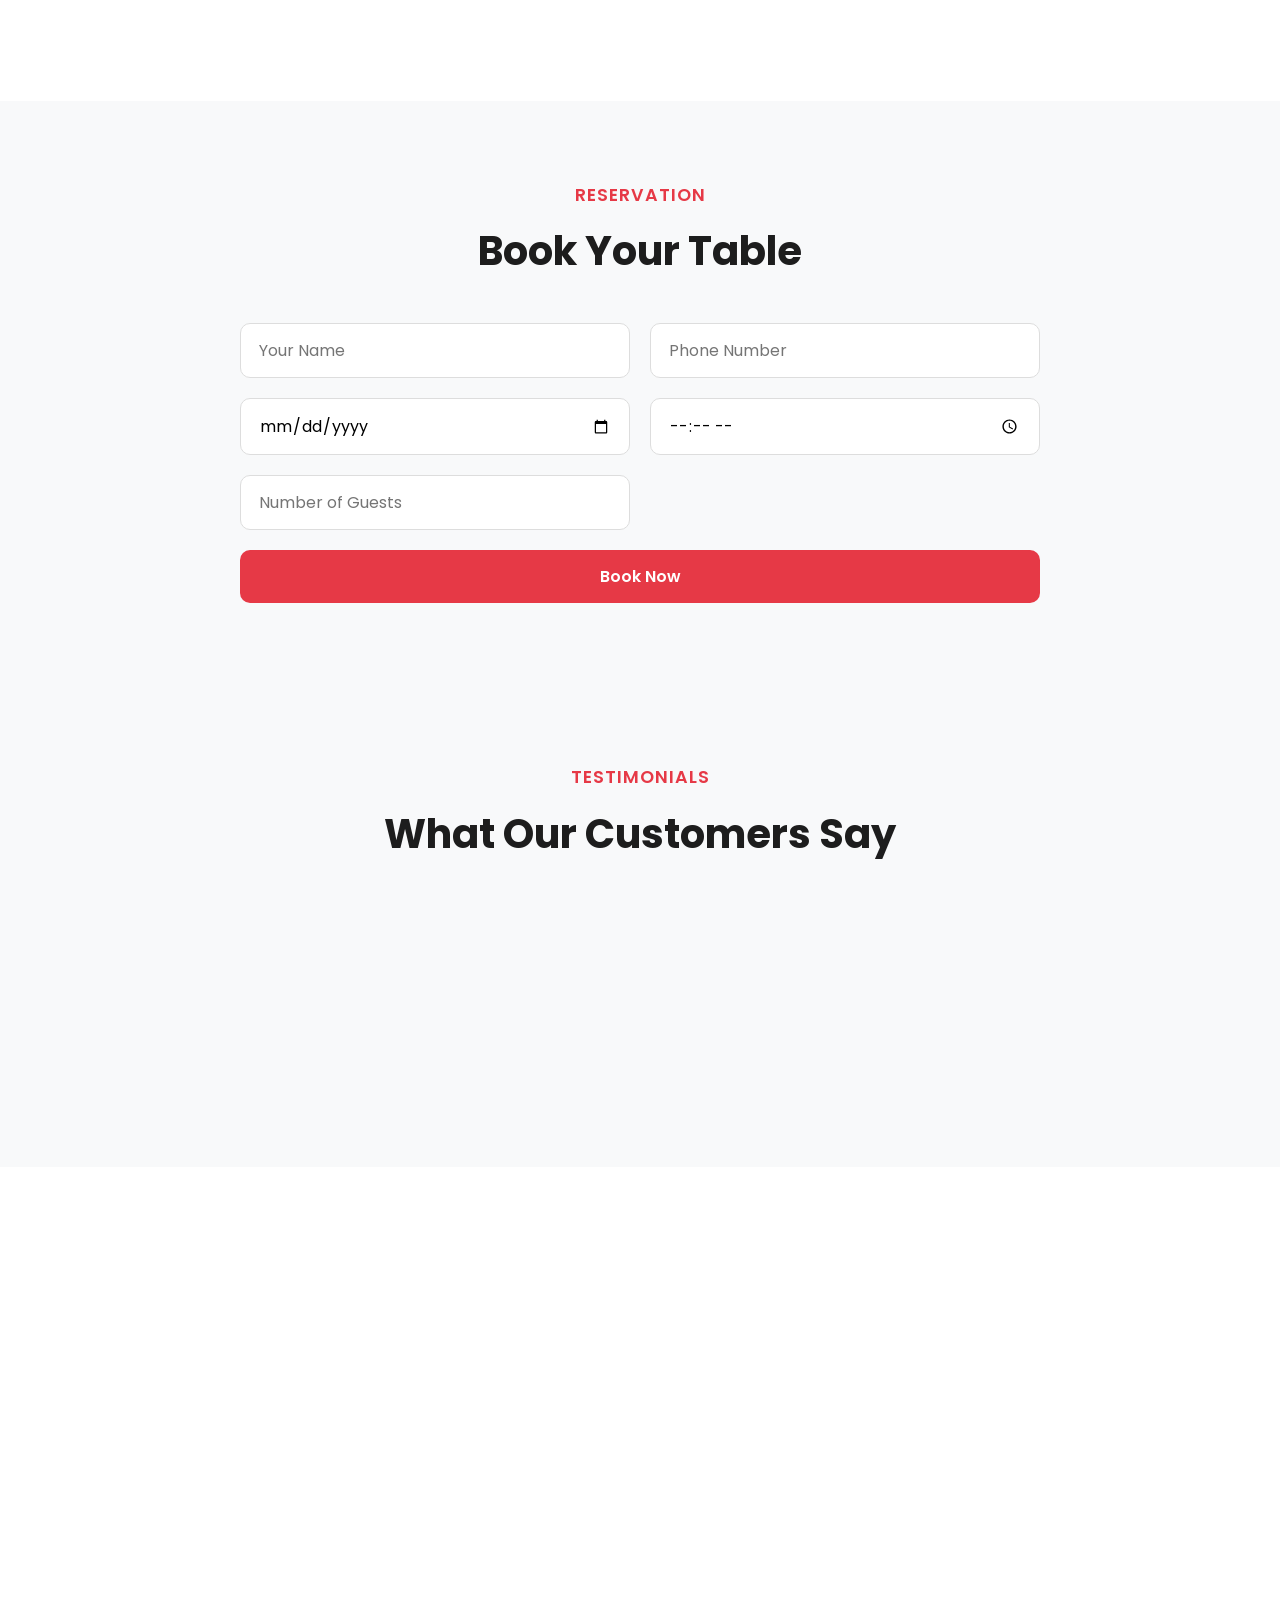
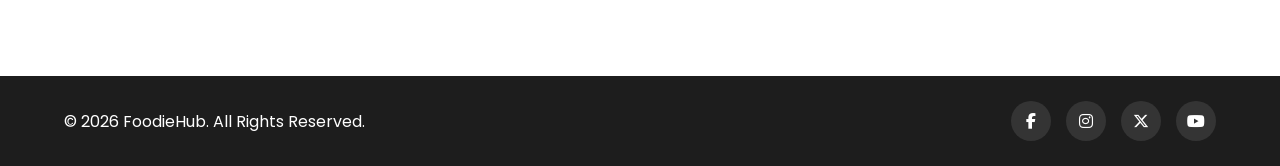
==== commit d31f9f4a: "booking table" ====
--- a/index.html
+++ b/index.html
@@ -43,9 +43,9 @@
             <ul class="nav-links" id="navLinks">
                 <li><a href="#home">Home</a></li>
                 <li><a href="#about">About</a></li>
-                <li><a href="menu.html">Menu</a></li>
+                <li><a href="#menu">Menu</a></li>
                 <li><a href="#specials">Specials</a></li>
-                <li><a href="#booking">Book Table</a></li>
+                <li><a href="booking.html">Book Table</a></li>
                 <li><a href="#contact">Contact</a></li>
             </ul>
 
@@ -82,7 +82,7 @@
 
             <div class="hero-buttons">
                 <a href="menu.html" class="btn btn-primary">Order Now</a>
-                <a href="#booking" class="btn btn-outline">Book Table</a>
+                <a href="booking.html" class="btn btn-outline">Book Table</a>
             </div>
         </div>
     </section>
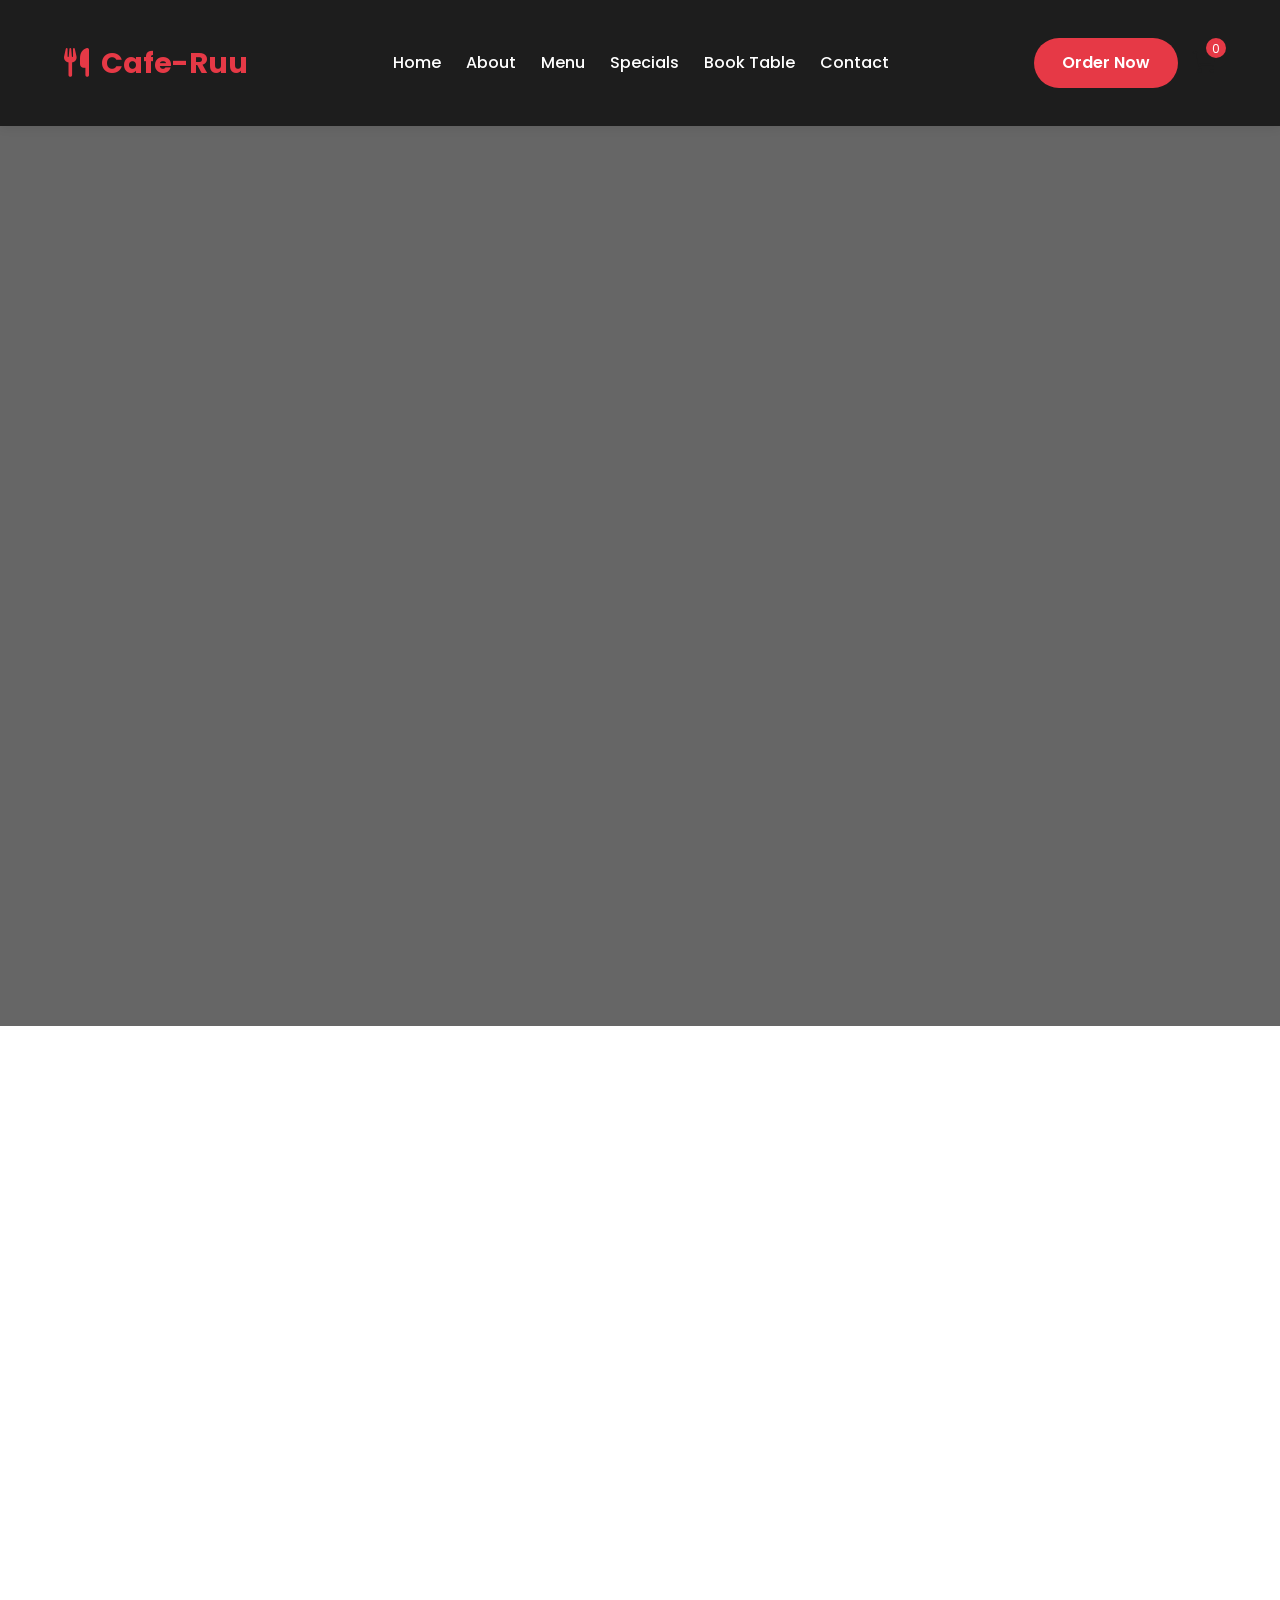
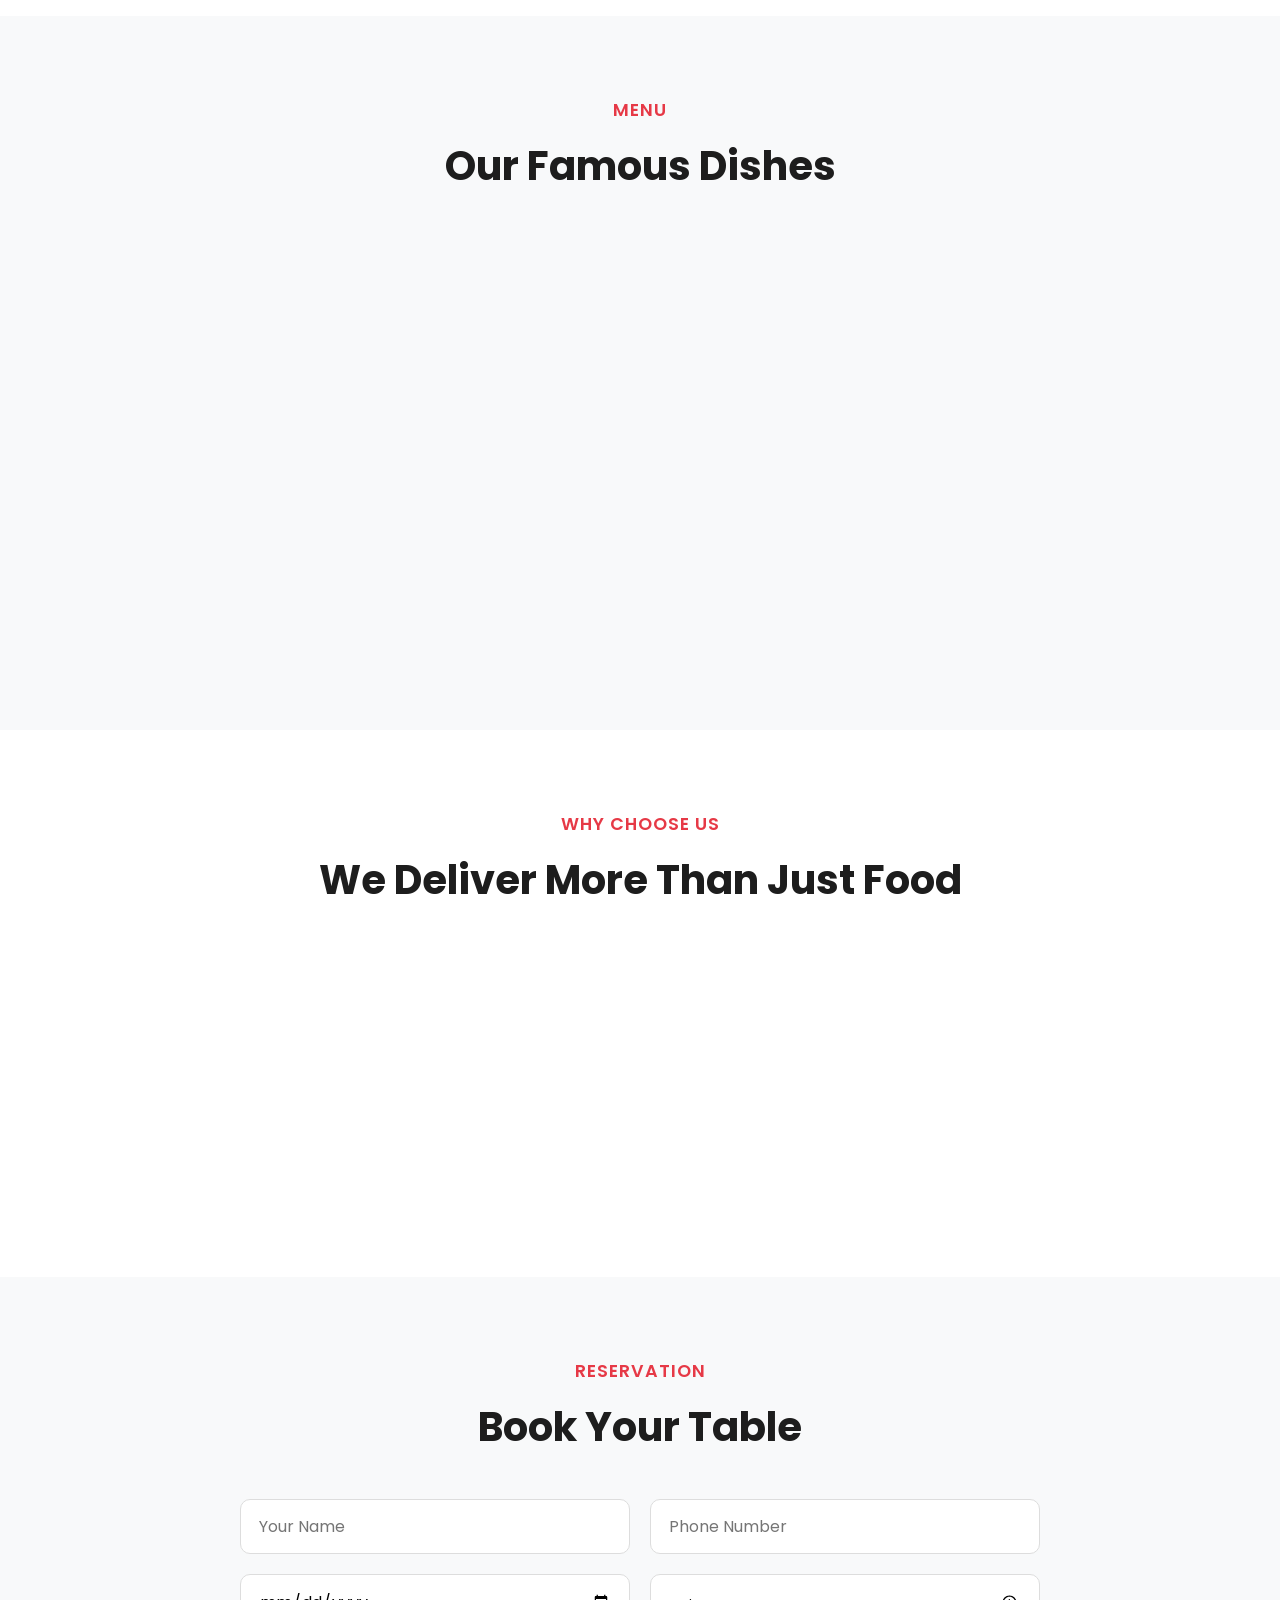
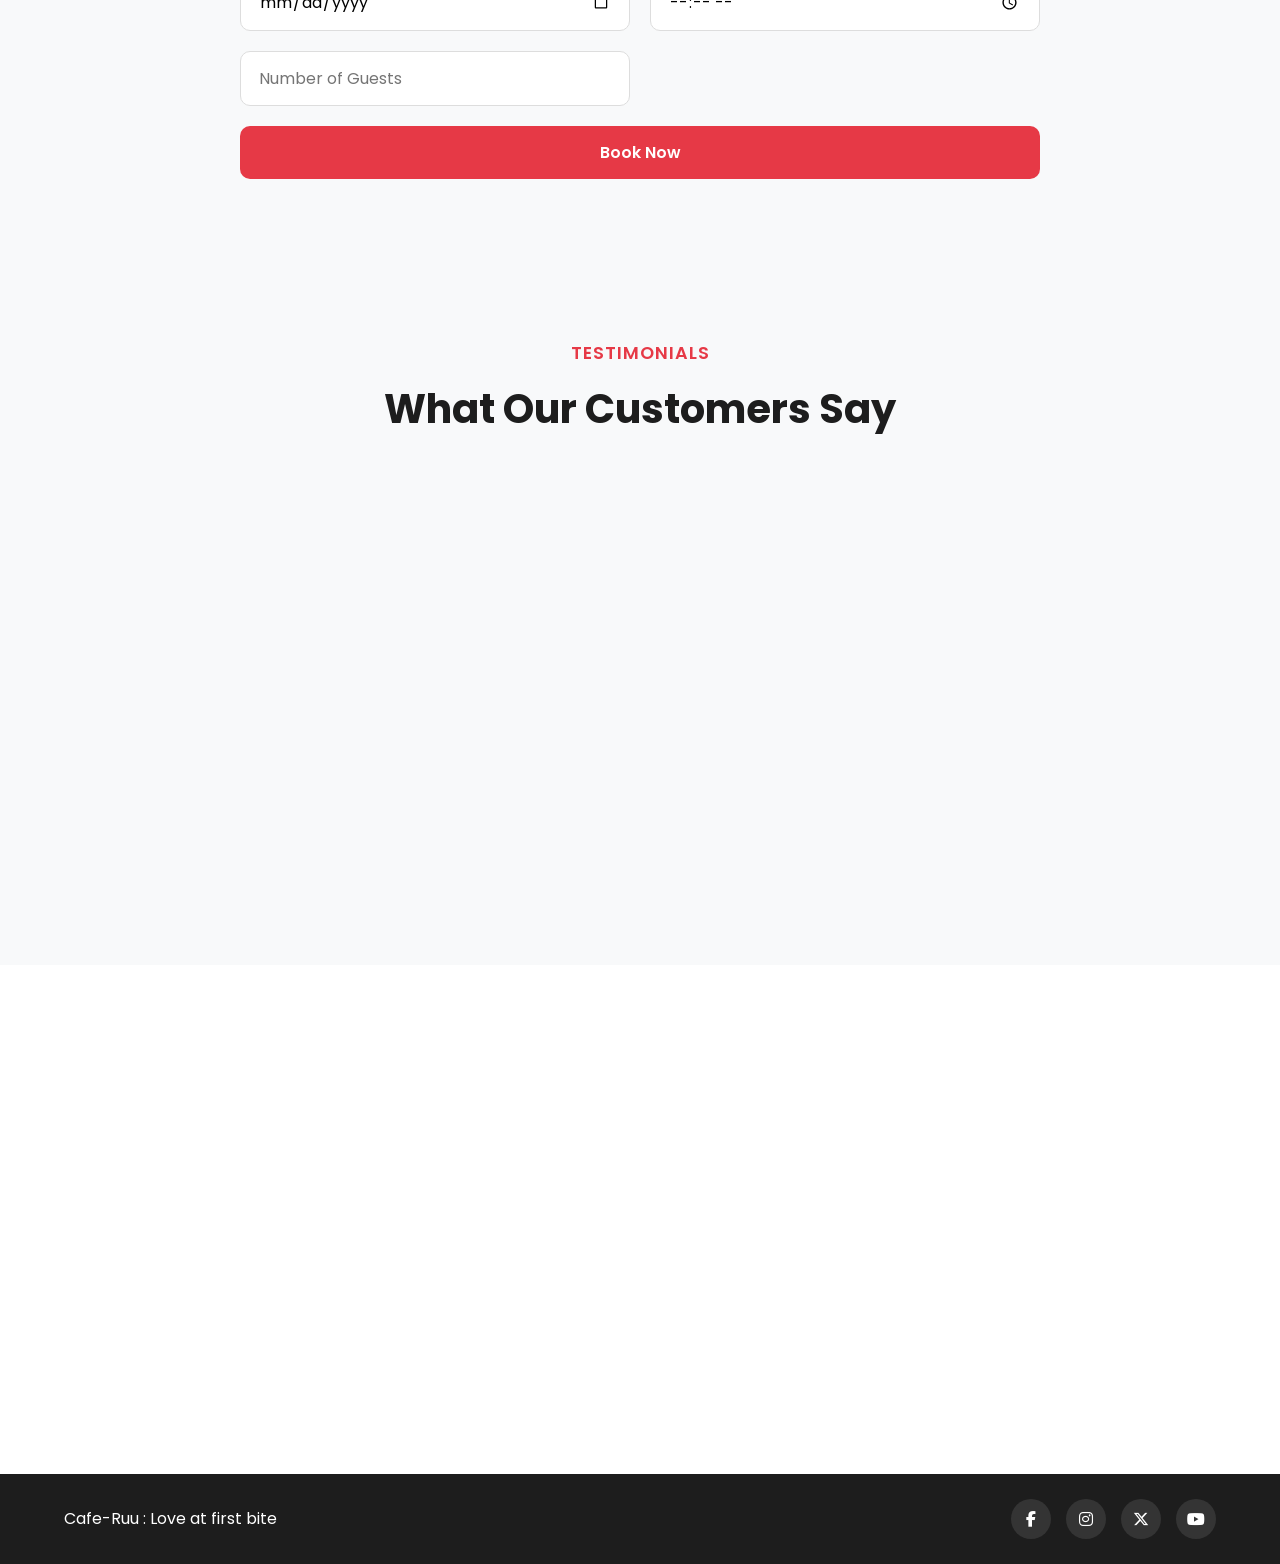
==== commit 311a8b71: "1" ====
--- a/index.html
+++ b/index.html
@@ -1,15 +1,11 @@
 <!DOCTYPE html>
 <html lang="en">
-
 <head>
-    <!-- Character encoding -->
     <meta charset="UTF-8">
-
-    <!-- Responsive design -->
     <meta name="viewport" content="width=device-width, initial-scale=1.0">
 
     <!-- Website title -->
-    <title>FoodieHub | Restaurant Website</title>
+    <title> Cafe-Ruu Website</title>
 
     <!-- Google Fonts -->
     <link rel="preconnect" href="https://fonts.googleapis.com">
@@ -36,7 +32,7 @@
 
             <!-- Logo -->
             <a href="#" class="logo">
-                <i class="fa-solid fa-utensils"></i> FoodieHub
+                <i class="fa-solid fa-utensils"></i> Cafe-Ruu
             </a>
 
             <!-- Navigation Links -->
@@ -73,11 +69,10 @@
         <div class="hero-overlay"></div>
 
         <div class="hero-content container" data-aos="fade-up">
-            <p class="hero-subtitle">Welcome to FoodieHub</p>
-            <h1>Delicious Food Delivered Fresh</h1>
+            <p class="hero-subtitle">Welcome to Cafe-Ruu </p>
+            <h1>Crafted <br> with  Flavor & Love</h1>
             <p>
-                Experience premium dining with fresh ingredients, expert chefs,
-                and unforgettable flavors.
+                Your favorite place for premium coffee, fresh snacks, and unforgettable taste.
             </p>
 
             <div class="hero-buttons">
@@ -99,9 +94,10 @@
             <!-- Right Side Text -->
             <div class="about-text" data-aos="fade-left">
                 <p class="section-subtitle">About Us</p>
+                <br><br>
                 <h2>We Serve Quality Food Since 2010</h2>
                 <p>
-                    FoodieHub offers a premium dining experience with fresh
+                    Cafe-Ruu offers a premium dining experience with fresh
                     ingredients, expert chefs, and exceptional service.
                 </p>
 
@@ -112,12 +108,12 @@
                     </div>
 
                     <div class="feature">
-                        <i class="fa-solid fa-truck"></i>
+                        <i class="fa-solid fa-leaf"></i>
                         <span>Fast Delivery</span>
                     </div>
 
                     <div class="feature">
-                        <i class="fa-solid fa-user-chef"></i>
+                        <i class="fa-solid fa-leaf"></i>
                         <span>Expert Chefs</span>
                     </div>
                 </div>
@@ -129,8 +125,8 @@
     <!-- ================= MENU SECTION ================= -->
     <section class="menu section" id="menu">
         <div class="container">
-            <p class="section-subtitle">Our Menu</p>
-            <h2 class="section-title">Popular Dishes</h2>
+            <p class="section-subtitle"> Menu</p>
+            <h2 class="section-title">Our Famous Dishes</h2>
 
             <div class="menu-grid">
 
@@ -188,16 +184,6 @@
             </div>
         </div>
     </section>
-
-    <!-- ================= SPECIAL OFFER SECTION ================= -->
-    <section class="specials section" id="specials">
-        <div class="container specials-box" data-aos="fade-up">
-            <h2>Get 20% Off On Your First Order</h2>
-            <p>Use code <strong>WELCOME20</strong> at checkout.</p>
-            <a href="menu.html" class="btn btn-primary">Order Now</a>
-        </div>
-    </section>
-
     <!-- ================= WHY CHOOSE US ================= -->
     <section class="why-us section">
         <div class="container">
@@ -219,7 +205,7 @@
                 </div>
 
                 <div class="why-card" data-aos="fade-up" data-aos-delay="200">
-                    <i class="fa-solid fa-user-chef"></i>
+                    <i class="fa-solid fa-leaf"></i>
                     <h3>Expert Chefs</h3>
                     <p>Prepared by experienced and passionate chefs.</p>
                 </div>
@@ -262,9 +248,15 @@
 
             <div class="testimonial-card" data-aos="fade-up">
                 <p>
-                    "Amazing food and excellent service. One of the best restaurants in Pune!"
+                    "Perfect place to relax with coffee and snacks. Loved the cozy atmosphere!"
                 </p>
-                <h4>- Rahul Sharma</h4>
+                <h4>- Mona P.</h4>
+            </div>
+             <div class="testimonial-card" data-aos="fade-up">
+                <p>
+                    "Perfect place to relax with coffee and snacks. Loved the cozy atmosphere!"
+                </p>
+                <h4>- Neeha B.</h4>
             </div>
         </div>
     </section>
@@ -279,8 +271,8 @@
                 <h2 class="section-title">Get In Touch</h2>
 
                 <p><i class="fa-solid fa-location-dot"></i> Pune, Maharashtra, India</p>
-                <p><i class="fa-solid fa-phone"></i> +91 98765 43210</p>
-                <p><i class="fa-solid fa-envelope"></i> info@foodiehub.com</p>
+                <p><i class="fa-solid fa-phone"></i> +91 95xxx xxx78</p>
+                <p><i class="fa-solid fa-envelope"></i> itsnoway@gmail.com</p>
             </div>
 
             <!-- Contact Form -->
@@ -299,7 +291,7 @@
     <!-- ================= FOOTER ================= -->
     <footer class="footer">
         <div class="container footer-content">
-            <p>&copy; 2026 FoodieHub. All Rights Reserved.</p>
+            <p> Cafe-Ruu : Love at first bite</p>
 
             <div class="social-links">
                 <a href="#"><i class="fa-brands fa-facebook-f"></i></a>
@@ -318,5 +310,4 @@
     <!-- Toast Notification Container -->
 <div id="toast" class="toast"></div>
 </body>
-
 </html>
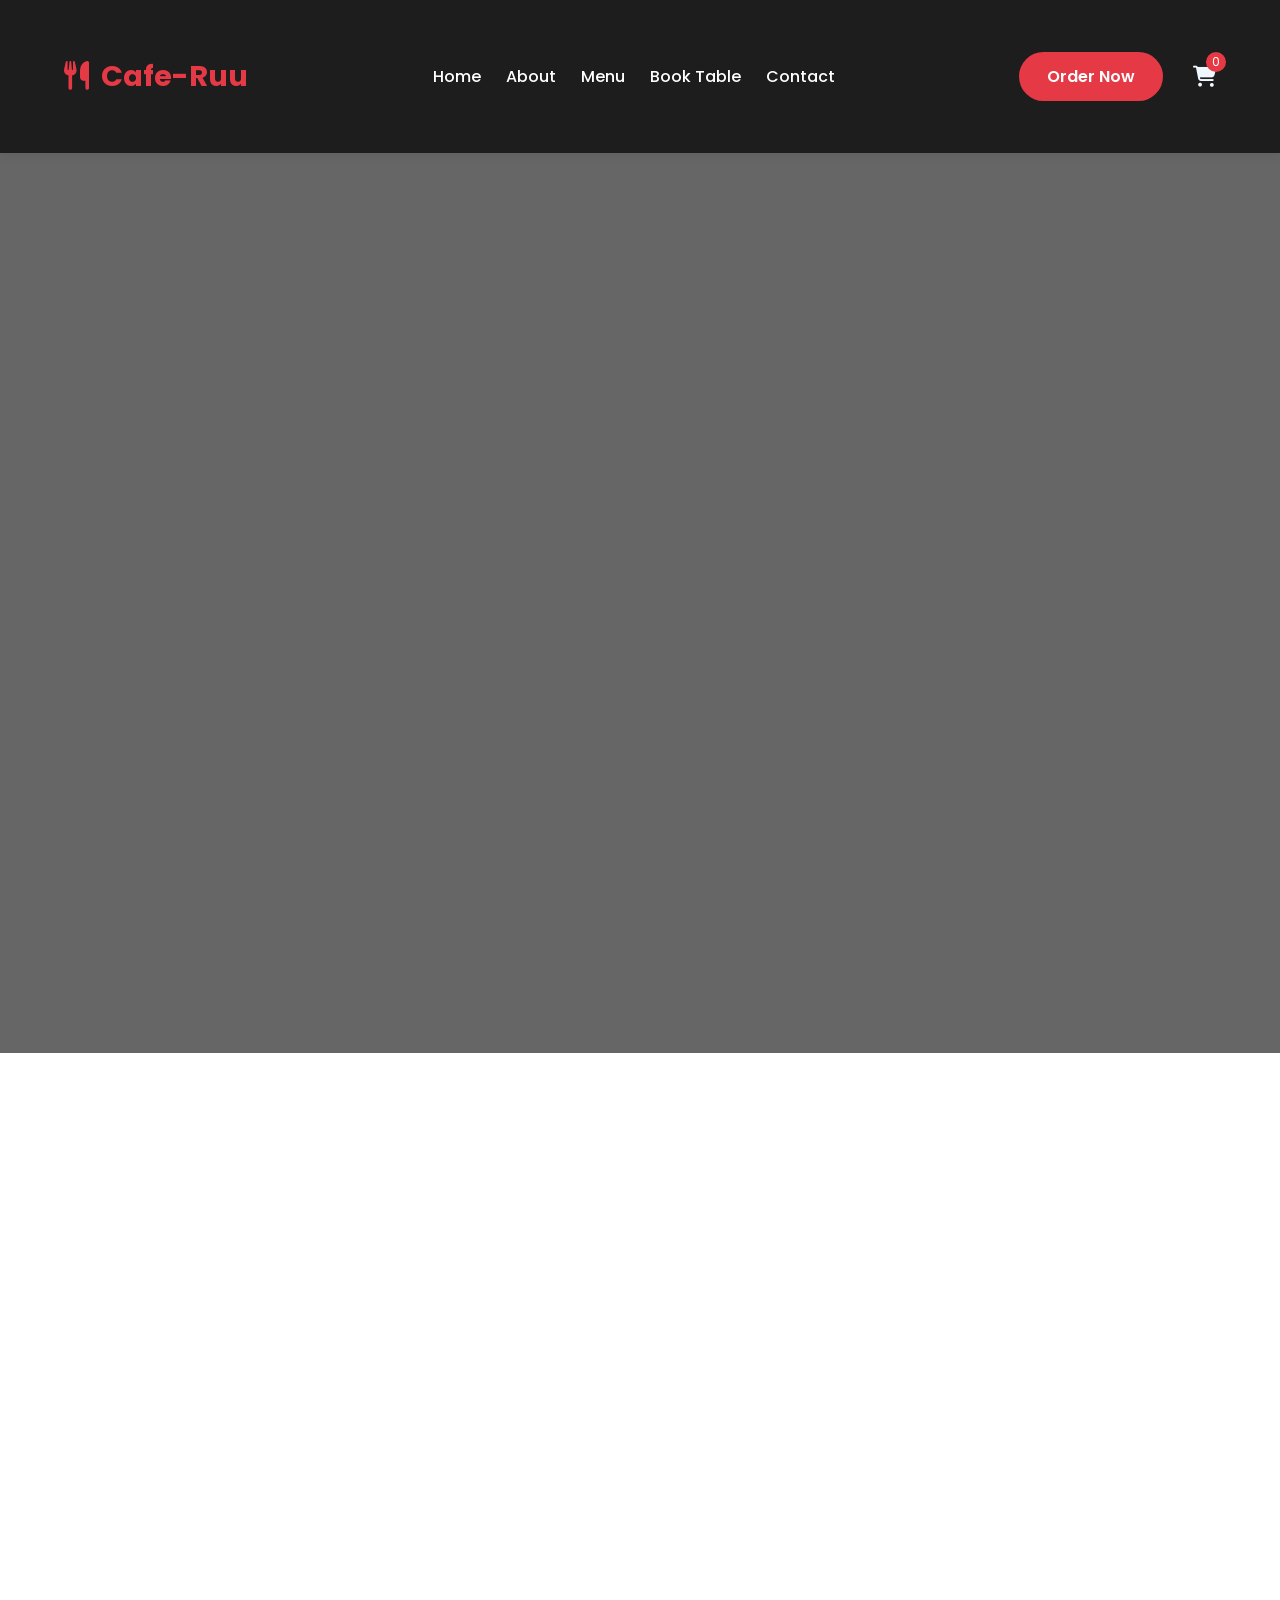
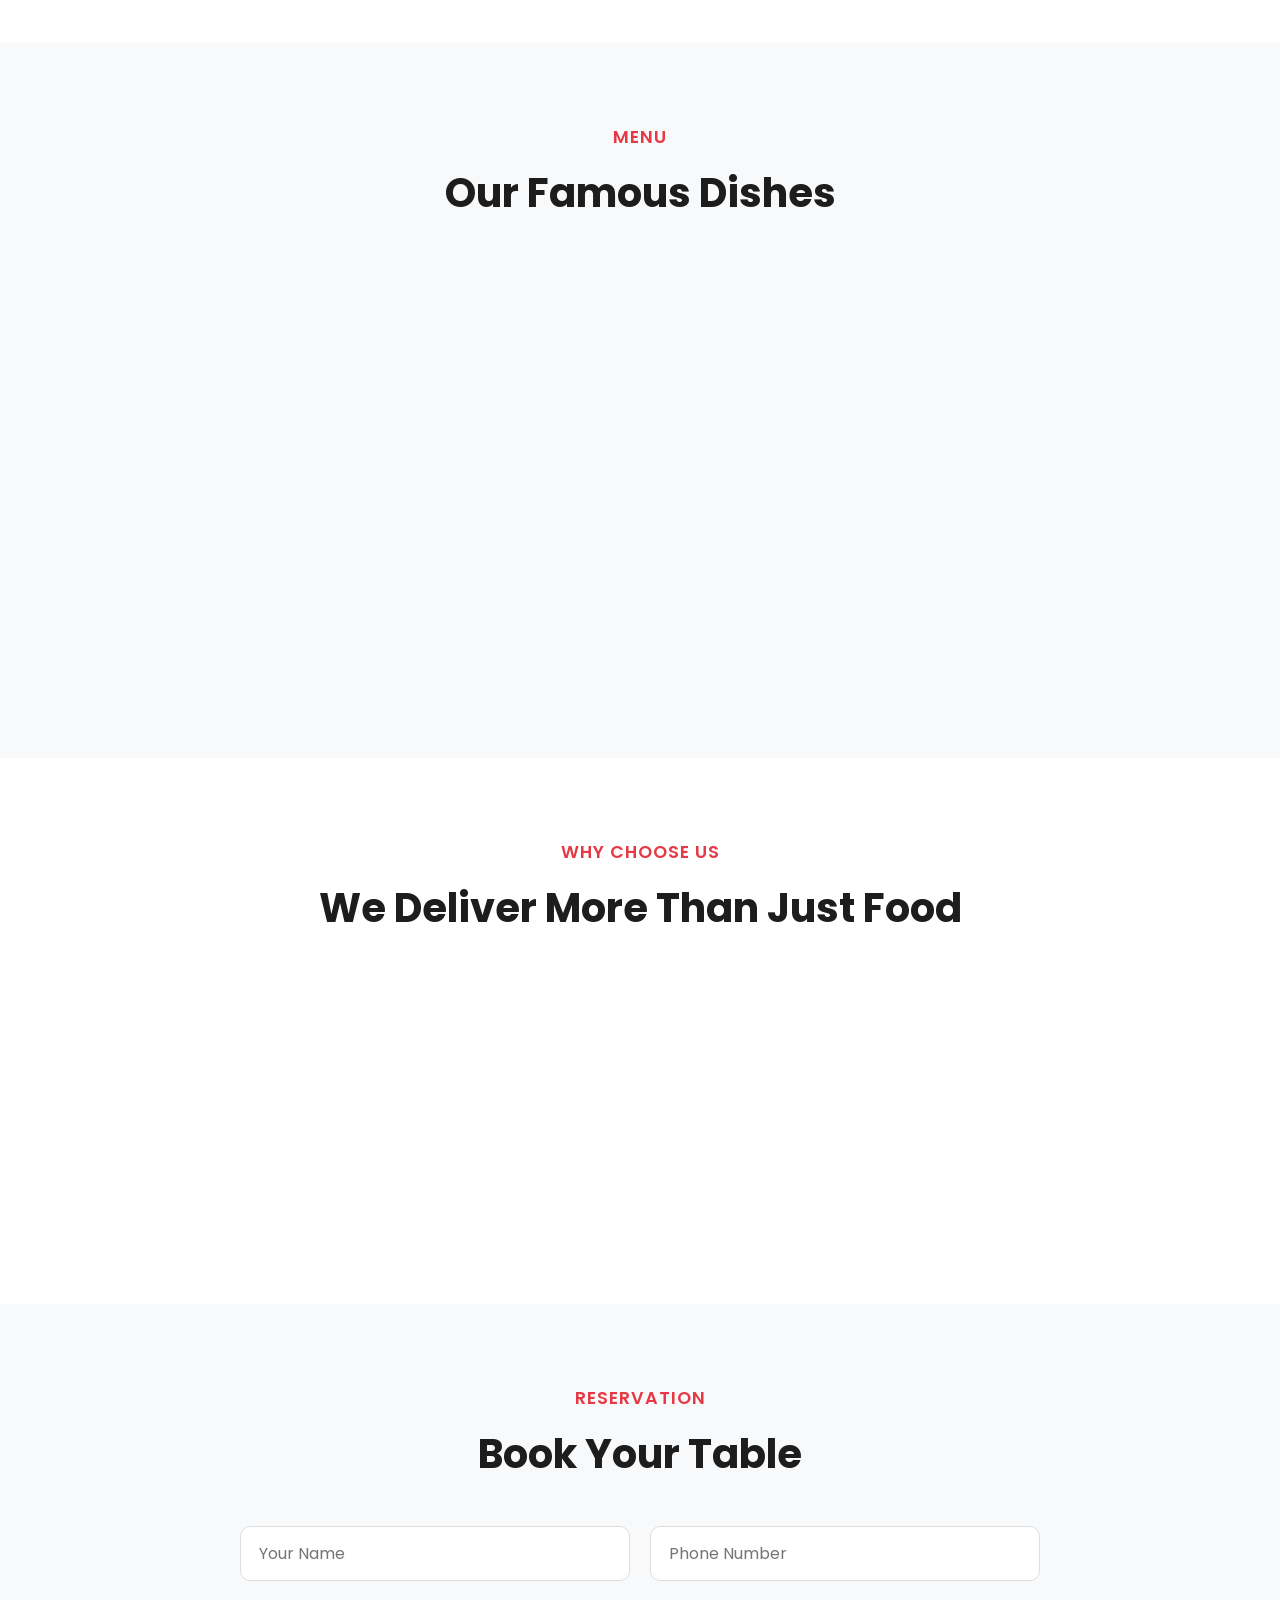
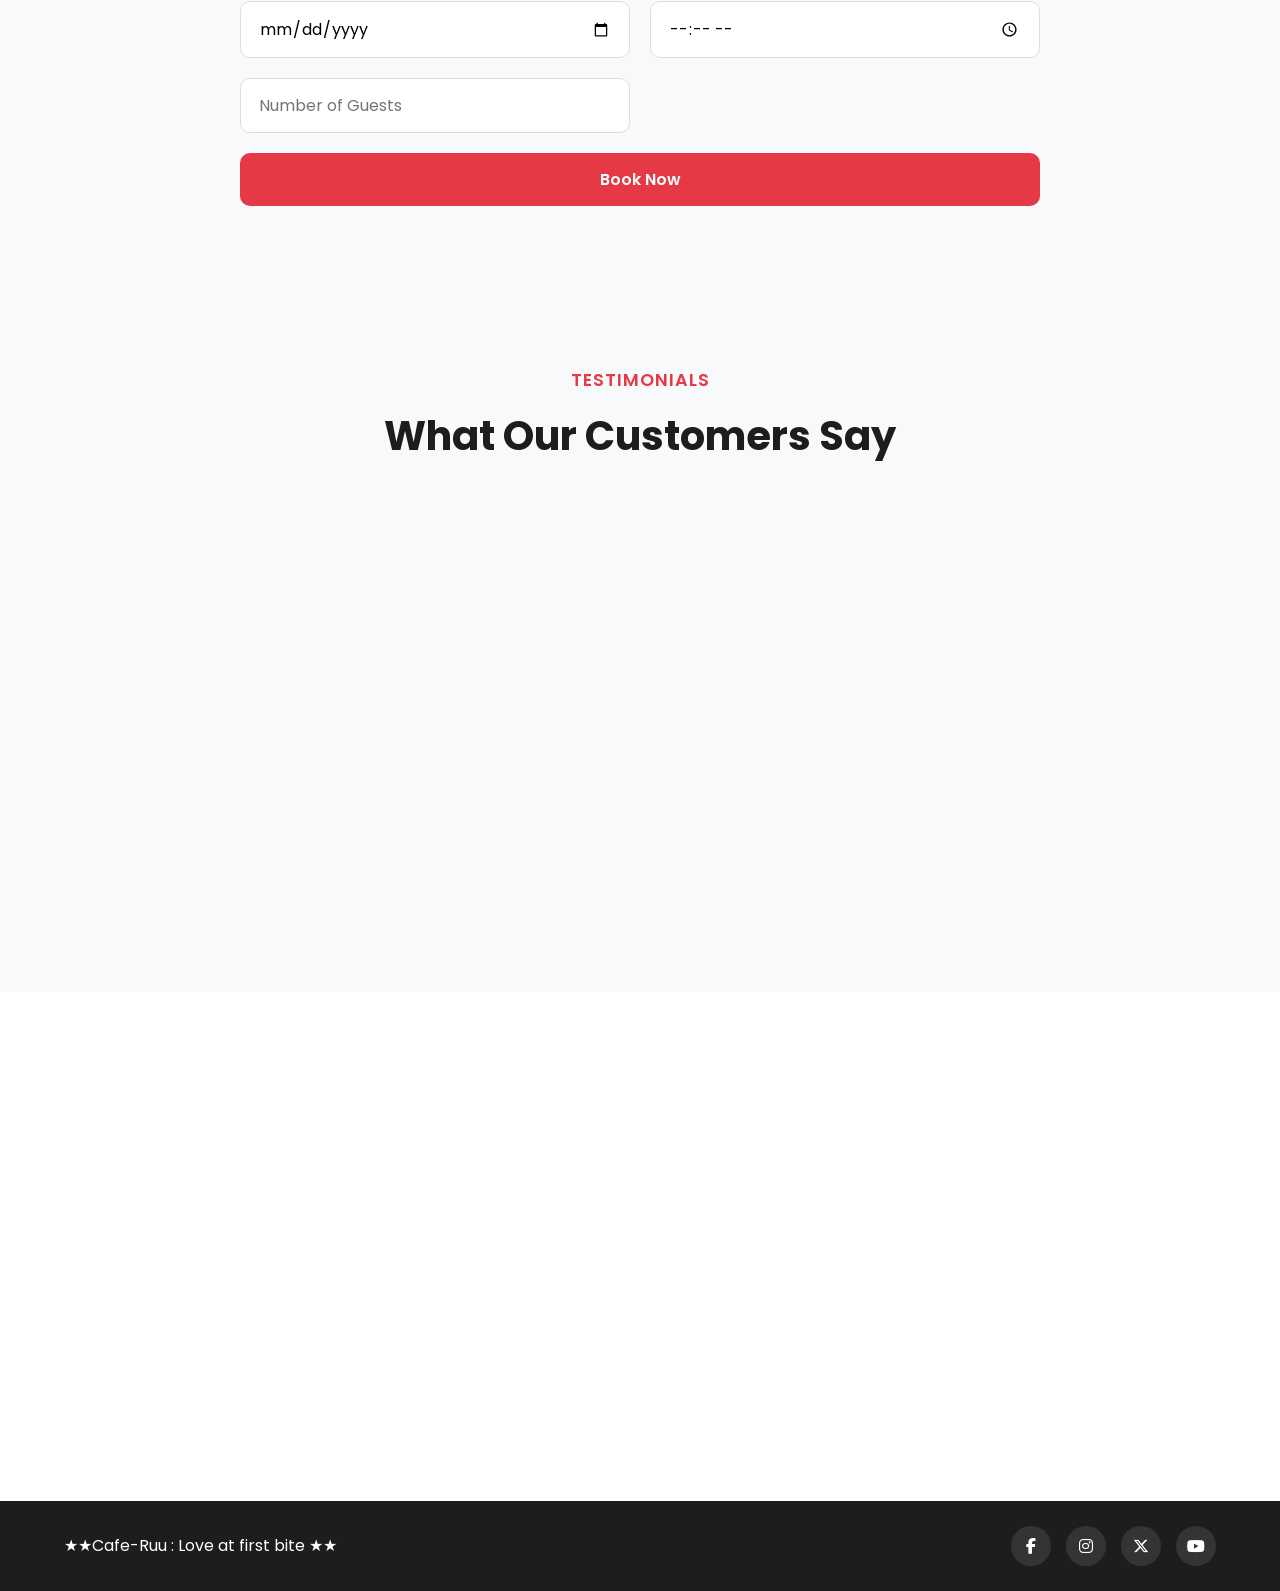
==== commit 50b4b773: "commits" ====
--- a/index.html
+++ b/index.html
@@ -5,7 +5,7 @@
     <meta name="viewport" content="width=device-width, initial-scale=1.0">
 
     <!-- Website title -->
-    <title> Cafe-Ruu Website</title>
+    <title> Cafe-Ruu | Website</title>
 
     <!-- Google Fonts -->
     <link rel="preconnect" href="https://fonts.googleapis.com">
@@ -40,17 +40,17 @@
                 <li><a href="#home">Home</a></li>
                 <li><a href="#about">About</a></li>
                 <li><a href="#menu">Menu</a></li>
-                <li><a href="#specials">Specials</a></li>
-                <li><a href="booking.html">Book Table</a></li>
+                <li><a href="#booking">Book Table</a></li>
                 <li><a href="#contact">Contact</a></li>
             </ul>
 
             <!-- Right Side -->
             <div class="nav-actions">
                 <a href="menu.html" class="btn btn-primary">Order Now</a>
+                <br><br><br>
                 <a href="cart.html" class="cart-icon">
 
-                    <i class="fa-solid fa-cart-shopping"></i>
+                    <i class="fa-solid fa-cart-shopping" style="color: aliceblue;"></i>
                     <span id="cartCount">0</span>
                 </a>
 
@@ -88,14 +88,14 @@
 
             <!-- Left Side Image -->
             <div class="about-image" data-aos="fade-right">
-                <img src="images/aboutUs.jpeg" alt="Restaurant Interior">
+                <img src="images/booking-banner.jpg" alt="Restaurant Interior">
             </div>
 
             <!-- Right Side Text -->
             <div class="about-text" data-aos="fade-left">
                 <p class="section-subtitle">About Us</p>
                 <br><br>
-                <h2>We Serve Quality Food Since 2010</h2>
+                <h2>We Serve Quality Food Since 2025</h2>
                 <p>
                     Cafe-Ruu offers a premium dining experience with fresh
                     ingredients, expert chefs, and exceptional service.
@@ -254,9 +254,9 @@
             </div>
              <div class="testimonial-card" data-aos="fade-up">
                 <p>
-                    "Perfect place to relax with coffee and snacks. Loved the cozy atmosphere!"
+                    "Loved spending time here with delicious coffee and snacks. The atmosphere was calm and relaxing"
                 </p>
-                <h4>- Neeha B.</h4>
+                <h4>- Neeta B.</h4>
             </div>
         </div>
     </section>
@@ -291,13 +291,14 @@
     <!-- ================= FOOTER ================= -->
     <footer class="footer">
         <div class="container footer-content">
-            <p> Cafe-Ruu : Love at first bite</p>
+            <p> ★★Cafe-Ruu : Love at first bite ★★</p>
+            
 
             <div class="social-links">
-                <a href="#"><i class="fa-brands fa-facebook-f"></i></a>
-                <a href="#"><i class="fa-brands fa-instagram"></i></a>
-                <a href="#"><i class="fa-brands fa-x-twitter"></i></a>
-                <a href="#"><i class="fa-brands fa-youtube"></i></a>
+                <a href="https://www.facebook.com"><i class="fa-brands fa-facebook-f"></i></a>
+                <a href="https://www.instagram.com"><i class="fa-brands fa-instagram"></i></a>
+                <a href="https://twitter.com"><i class="fa-brands fa-x-twitter"></i></a>
+                <a href="https://www.youtube.com"><i class="fa-brands fa-youtube"></i></a>
             </div>
         </div>
     </footer>
